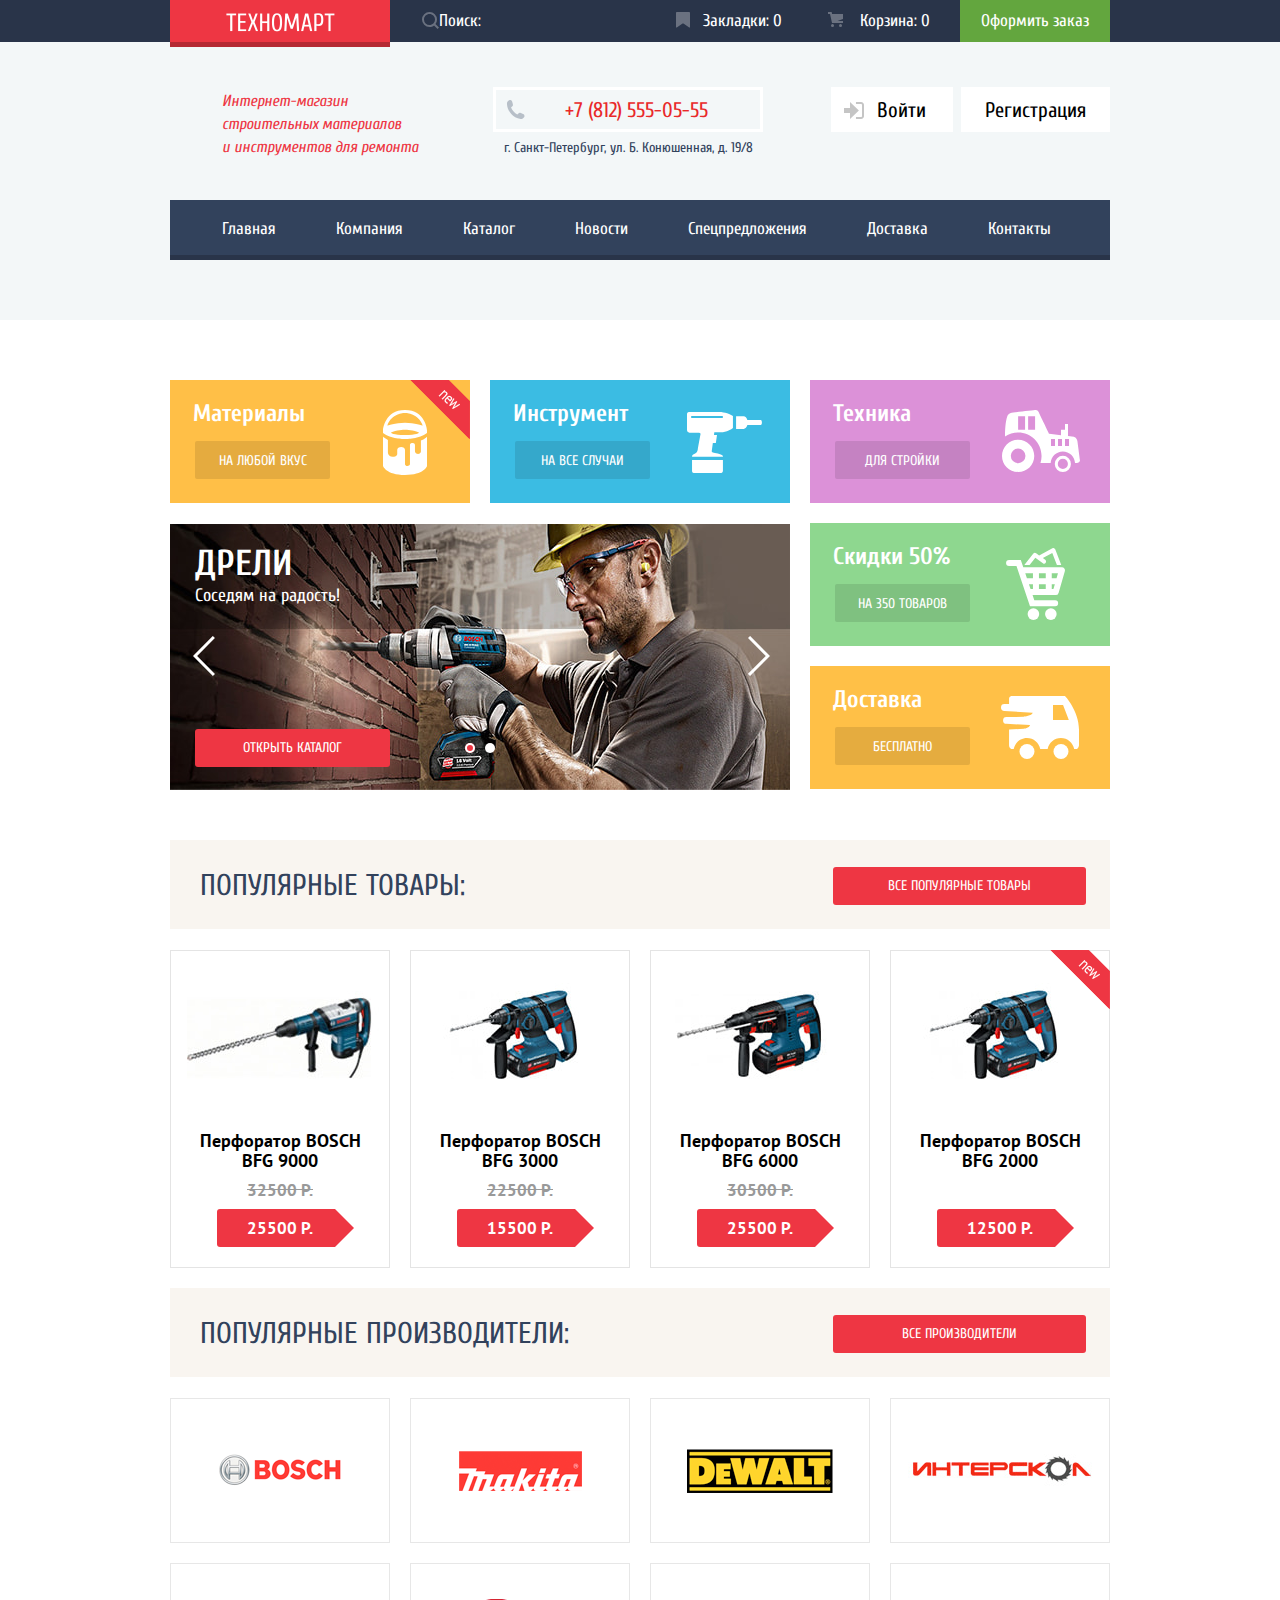
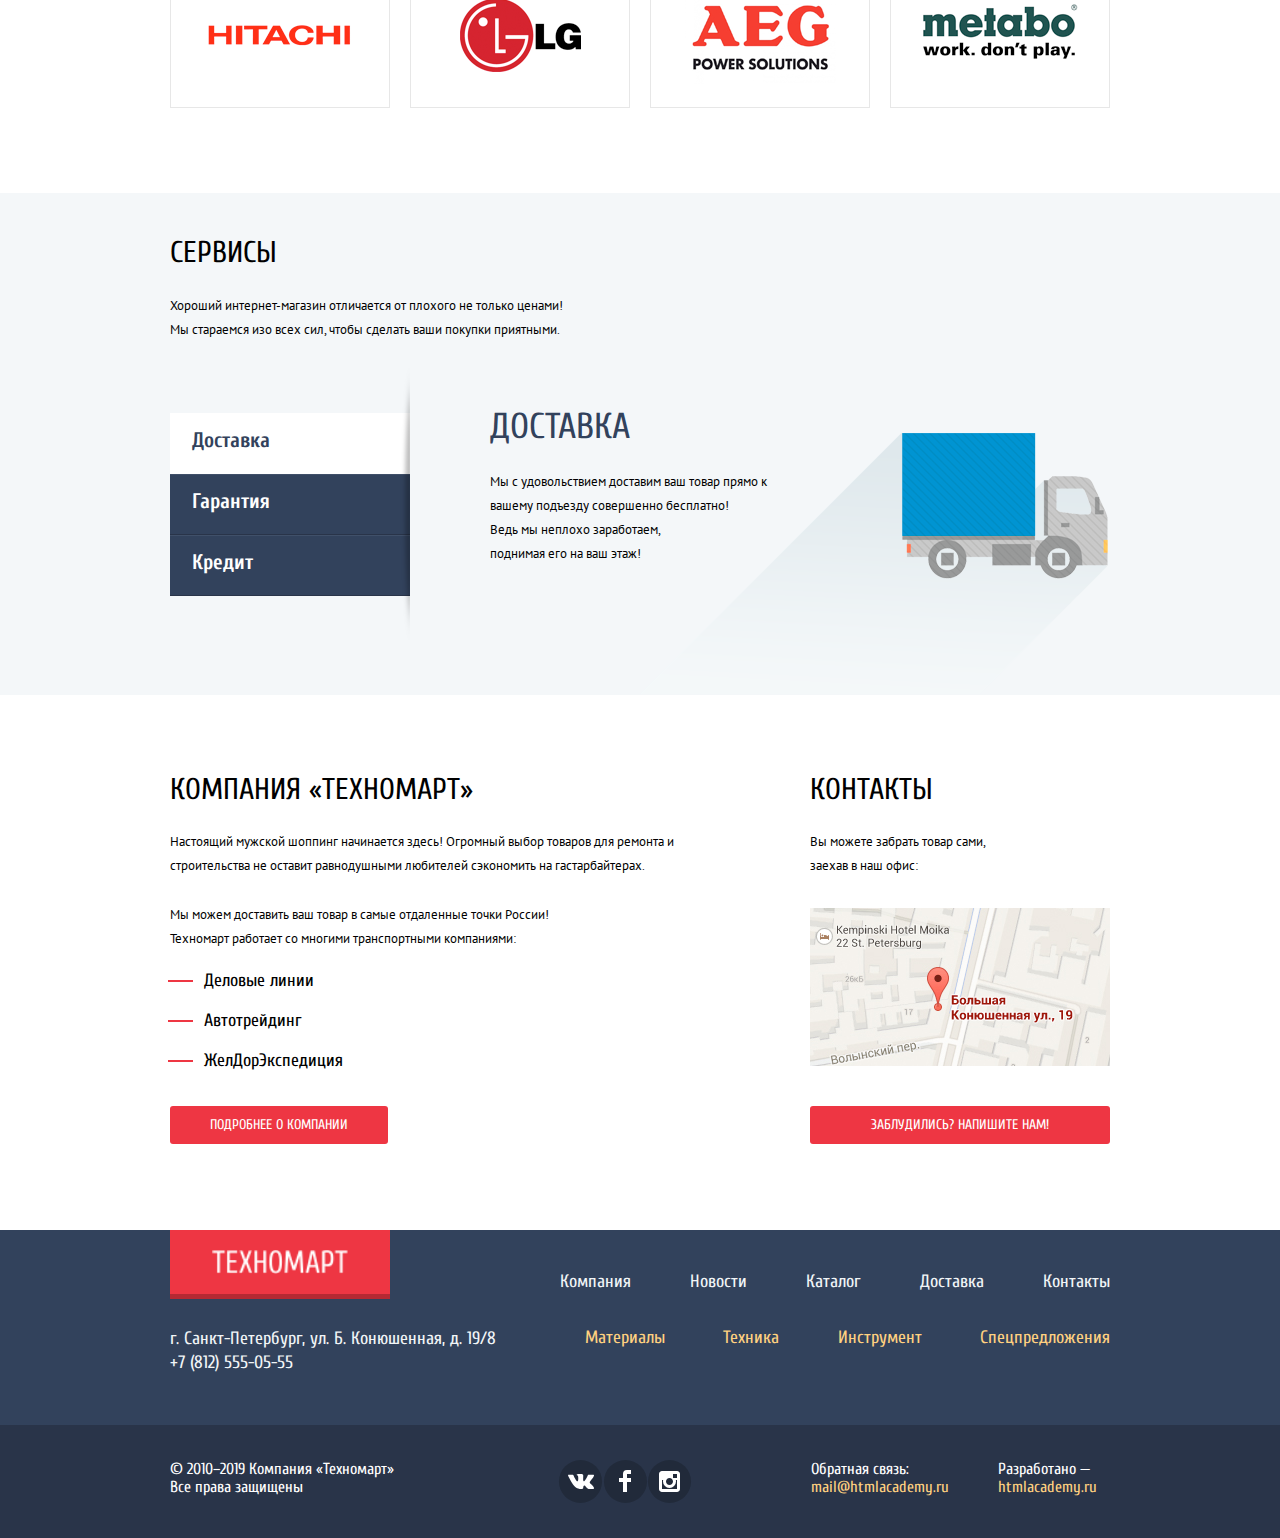
==== index.html @ a57664f5 "Правки по базовым криетриям v1" ====
<!DOCTYPE html>
<html lang="ru">
  <head>
    <meta http-equiv="content-type" content="text/html; charset=utf-8">
    <title>HTML Academy: Техномарт</title>
    <link href="https://fonts.googleapis.com/css?family=Cuprum:400,400i,700&display=swap&subset=cyrillic" rel="stylesheet">
    <link href="https://fonts.googleapis.com/css?family=PT+Sans:400,700&display=swap&subset=cyrillic" rel="stylesheet">
    <link rel="stylesheet" href="css/normalize.css">
    <link rel="stylesheet" href="css/slick.css">
    <link rel="stylesheet" href="css/style.css">
  </head>      
  <body>
    <header class="header">
      <div class="header__top">
        <div class="container">
          <a class="logo" href="index.html"></a>  
          <form class="options-form" action="#" method="post">
            <input type="search" name="options-search" placeholder="Поиск:"  class="search-input search-input_type_input" id="search-field"> 
            <label for="search-field">&nbsp;</label>
          </form> 
          <div class="header__options">
            <ul class="options-list">
              <li class="options-list__item">
                <a class="options-list__bookmarks-link" href="#">Закладки: 0</a>
              </li>
              <li class="options-list__item">
                <a class="options-list__cart-link" href="#">Корзина: 0</a>
              </li>
              <li class="options-list__item">
                <a class="options-list__issue-link" href="#">Оформить заказ</a>
              </li> 
            </ul>
          </div>
        </div>
      </div>
        <div class="container">
          <div class="header__inner">
            <p class="header__dscr"><em>Интернет-магазин
            строительных материалов<br>
            и инструментов
            для ремонта</em></p>
            <div class="header-contacts">  
              <span class="header-contacts__number">+7 (812) 555-05-55</span>
              <span class="header-contacts__address">г. Санкт-Петербург, ул. Б.     Конюшенная, д. 19/8</span>
            </div>
            <div class="header__btn">
              <a class="btn-login" href="#"><span  class="btn-login__entry">Войти</span></a>
              <a class="btn-registration" href="#">Регистрация</a>
            </div>
          </div>   
          <nav class="menu">
            <ul class="menu-list">
              <li class="menu-list__item"><a class="menu-list__link" href="#">Главная</a></li>
              <li class="menu-list__item"><a class="menu-list__link" href="#">Компания</a></li>
              <li class="menu-list__item"><a class="menu-list__link" href="#">Каталог</a></li>
              <li class="menu-list__item"><a class="menu-list__link" href="#">Новости</a></li>
              <li class="menu-list__item"><a class="menu-list__link" href="#">Спецпредложения</a></li>
              <li class="menu-list__item"><a class="menu-list__link" href="#">Доставка</a></li>
              <li class="menu-list__item"><a class="menu-list__link" href="#">Контакты</a></li>
            </ul>
          </nav> 
        </div>
    </header>
    <main>
      <section class="top">
        <div class="container">
          <h1 class="visually-hidden">Техномарт</h1>
          <div class="top__lists">  
            <ul class="top__list-left" >
              <li class="top-item">
                <h3 class="top__subtitle">Материалы</h3>
                <a class="top-item__link" href="#">На любой вкус</a>               
              </li>
              <li class="top-item">
                <h3 class="top__subtitle">Инструмент</h3>
                <a class="top-item__link" href="#">На все случаи</a> 
              </li>
              <li class="top-item top-slider">
                <input class="visually-hidden" type="radio" name="slider" id="switch1" checked >
                <input class="visually-hidden" type="radio" name="slider" id="switch2" >
                <div class="top-slider__controls">
                  <label for="switch1"></label>
                  <label for="switch2"></label>
                </div>
                <div class="top-slider__item" id="slide1">
                  <h2 class="top__title">Дрели</h2>
                  <span class="top-slider__descr">Соседям на радость!</span>
                  <a class="top__slider-btn btn" href="catalog.html">Открыть каталог</a>
                </div>
                <div class="top-slider__item" id="slide2">
                    <h2 class="top__title">Перфораторы</h2>
                    <span class="top-slider__descr">Настоящие мужские игрушки</span>
                    <a class="top__slider-btn btn" href="catalog.html">Открыть каталог</a>
                </div>
              </li>
            </ul>
            <ul class="top__list-right">
              <li class="top-item">
                <h3 class="top__subtitle">Техника</h3>
                <a class="top-item__link" href="#">Для стройки</a>
              </li>
              <li class="top-item">
                <h3 class="top__subtitle">Скидки 50%</h3>
                <a class="top-item__link" href="#">На 350 товаров</a>
              </li>
              <li class="top-item">
                <h3 class="top__subtitle">Доставка</h3>
                <a class="top-item__link" href="#">Бесплатно</a>
              </li>
            </ul>
          </div>
        </div>
      </section>

      <section class="popular-goods">
        <div class="container">
          <div class="title-section">
            <h2 class="popular-goods__title title">Популярные  товары:</h2>
            <a class="popular-goods__btn btn" href="#">Все популярные товары</a>
          </div>  
          <ul class="popular-goods__list">
            <li class="good">
              <div class="action">
                <a class="action__btn-buy" href="#">Купить</a>
                <button type="button" class="action__btn-bookmarks">В Закладки</button>
              </div>
              <img src="img/perforator-3.jpg" alt="Перфоратор BOSCH BFG 9000">
              <h3 class="popular-goods__item-title">
                <a href="#">
                  <span class="good__name">Перфоратор BOSCH BFG 9000</span>
                </a>
              </h3>
              <span class="popular-goods__price">32500 Р.</span>
              <a class="price-btn" href="#">25500 Р.</a>
            </li>
            <li class="good">
              <div class="action">
                <a class="action__btn-buy" href="#">Купить</a>
                <button type="button" class="action__btn-bookmarks">В Закладки</button>
              </div>
              <img src="img/perforator-1.jpg" alt="Перфоратор BOSCH BFG 3000">
              <h3 class="popular-goods__item-title">
                <a href="#">
                  <span class="good__name">Перфоратор BOSCH BFG 3000</span>
                </a>
              </h3>
              <span class="popular-goods__price">22500 Р.</span>
              <a class="price-btn" href="#">15500 Р.</a>
            </li>
            <li class="good">
              <div class="action">
                <a class="action__btn-buy" href="#">Купить</a>
                <button type="button" class="action__btn-bookmarks">В Закладки</button>
              </div>
              <img src="img/perforator-2.jpg" alt="Перфоратор BOSCH BFG 6000">
              <h3 class="popular-goods__item-title">
                <a href="#">
                  <span class="good__name">Перфоратор BOSCH BFG 6000</span>
                </a>
              </h3>
              <span class="popular-goods__price">30500 Р.</span>
              <a class="price-btn" href="#">25500 Р.</a>
            </li>
            <li class="good non-discount">
              <div class="action">
                <a class="action__btn-buy" href="#">Купить</a>
                <button type="button" class="action__btn-bookmarks">В Закладки</button>
              </div>
              <div class="popular-goods__list-flag flag-new">новинка</div>
              <img src="img/perforator-1.jpg" alt="Перфоратор BOSCH BFG 2000">
              <h3 class="popular-goods__item-title">
                <a href="#">
                  <span class="good__name">Перфоратор BOSCH BFG 2000</span>
                </a>
              </h3>
              <a class="price-btn" href="#">12500 Р.</a>
            </li>
          </ul>
        </div>
      </section>

      <section class="popular-brands">
        <div class="container">
          <div class="title-section">
            <h2 class="popular-brands__title title">Популярные производители:</h2>
            <a class="popular-brands__btn btn" href="#">Все производители</a>
          </div>
          <ul class="popular-brands__list">
            <li class="popular-brands__item"><a class="popular-brands__link" href="#"><img class="popular-brands__pic" src="img/brand-1.png" alt="Bosch"></a></li>
            <li class="popular-brands__item"><a class="popular-brands__link" href="#"><img class="popular-brands__pic" src="img/brand-2.png" alt="Makita"></a></li>
            <li class="popular-brands__item"><a class="popular-brands__link" href="#"><img class="popular-brands__pic" src="img/brand-3.png" alt="DeWALT"></a></li>
            <li class="popular-brands__item"><a class="popular-brands__link" href="#"><img class="popular-brands__pic" src="img/brand-4.png" alt="Интерскол"></a></li>
            <li class="popular-brands__item"><a class="popular-brands__link" href="#"><img class="popular-brands__pic" src="img/brand-5.png" alt="Hitachi"></a></li>
            <li class="popular-brands__item"><a class="popular-brands__link" href="#"><img class="popular-brands__pic" src="img/brand-6.png" alt="LG"></a></li>
            <li class="popular-brands__item"><a class="popular-brands__link" href="#"><img class="popular-brands__pic" src="img/brand-7.png" alt="AEG"></a></li>
            <li class="popular-brands__item"><a class="popular-brands__link" href="#"><img class="popular-brands__pic" src="img/brand-8.png" alt="Metabo"></a></li>
          </ul>
        </div>
      </section>

      <section class="services">
        <div class="container">
          <div class="services__top">
            <h2 class="services__subtitle subtitle">Сервисы</h2>
            <p class="services__top-text">Хороший интернет-магазин отличается от плохого не только ценами!
            Мы стараемся изо всех сил, чтобы сделать ваши покупки приятными.</p>
          </div>  
            <div class="services__inner">
              <ul class="services__inner-list">
                <li class="inner-list__item"><button type="button" class="services__inner-btn">Доставка</button></li>
                <li class="inner-list__item"><button type="button" class="services__inner-btn">Гарантия</button></li>
                <li class="inner-list__item"><button type="button" class="services__inner-btn">Кредит</button></li>
              </ul>
            <div class="services__inner-descr">
              <h3 class="services__title">Доставка</h3>
              <p class="services__inner-text">
                Мы с удовольствием доставим ваш товар прямо к вашему подъезду совершенно бесплатно!<br>
                Ведь мы неплохо заработаем,<br>
                поднимая его на ваш этаж!</p>
            </div>
            <div class="services__inner-descr ">
              <h3 class="services__title">Гарантия</h3>
              <p class="services__inner-text">
              Если купленный у нас товар поломается или заискрит,<br>
              а также в случае пожара, спровоцированного его возгоранием,  вы всегда можете быть уверены в нашей гарантии. Мы обменяем сгоревший товар на новый.<br> 
              Дом уж восстановите как-нибудь сами.</p>
            </div>
            <div class="services__inner-descr">
              <h3 class="services__title">Кредит</h3>
              <p class="services__inner-text">Залезть в долговую яму стало проще! 
              Кредитные консультанты придут вам на помощь.</p>
              <a class="inner-descr__btn btn" href="catalog.html">Открыть каталог</a>
            </div>
          </div>
        </div>
      </section>

      <section class="about">
        <div class="container">
          <div class="about__descr">
            <h2 class="about__subtitle subtitle">Компания «Техномарт»</h2>
            <p class="about__descr-top">Настоящий мужской шоппинг начинается здесь! Огромный выбор товаров для ремонта и строительства не оставит равнодушными любителей сэкономить на гастарбайтерах.</p>
            <p class="about__descr-bottom">Мы можем доставить ваш товар в самые отдаленные точки России!<br>
            Техномарт работает со многими транспортными компаниями: </p>
            <ul class="about__list">
              <li class="about__item">Деловые линии</li>
              <li class="about__item">Автотрейдинг</li>
              <li class="about__item">ЖелДорЭкспедиция</li>
            </ul>
            <a class="descr-btn btn" href="#">Подробнее о компании</a>
          </div>
          <div class="contacts">
            <h2 class="contacts__subtitle subtitle">Контакты</h2>
            <p class="contacts__info">Вы можете забрать товар сами,<br> 
            заехав в наш офис:</p>
            <a href="#" class="map-link"><img class="map" src="img/map.jpg" width="300" height="158" alt="Офис компании по адресу ул. Большая Конюшенная 19/8, Санкт-Петербург"></a>
            <a class="contacts-btn btn" href="#">Заблудились? Напишите нам!</a>
          </div>
        </div>
      </section>
    </main>

    <footer class="footer">
      <div class="container">
        <div class="footer__top">
          <div class="footer__logo">
            <a href="index.html" class="footer__logo-link">
              <img src="img/logo.png" width="136" height="21" alt="Логотип" class="footer-pic">
            </a>
            <p class="footer__logo-text">г. Санкт-Петербург, ул. Б. Конюшенная, д. 19/8<br>
              +7 (812) 555-05-55</p>
          </div>
            <div class="footer__lists">     
              <ul class="footer-nav">
                <li><a class="footer-nav__link" href="#">Компания</a></li>
                <li><a class="footer-nav__link" href="#">Новости</a></li>
                <li><a class="footer-nav__link" href="#">Каталог</a></li>
                <li><a class="footer-nav__link" href="#">Доставка</a></li>
                <li><a class="footer-nav__link" href="#">Контакты</a></li>
              </ul>
              <ul class="footer-products">
                <li><a class="footer-products__link" href="#">Материалы</a></li>
                <li><a class="footer-products__link" href="#">Техника</a></li>
                <li><a class="footer-products__link" href="#">Инструмент</a></li>
                <li><a class="footer-products__link" href="#">Спецпредложения</a></li>
              </ul>
            </div>          
        </div>
      </div>
      <div class="footer__bottom">
        <div class="container">
          <p class="footer__bottom-copyright">© 2010–2019 Компания «Техномарт»
          Все права защищены</p>
          <ul class="social-icon">
            <li class="social-icon__item"><a href="#" class="social-icon__link"><span class="visually-hidden">Вконтакте</span>
              <svg xmlns="http://www.w3.org/2000/svg" width="26" height="15" viewBox="0 0 26 15"><path fill="#FFF" d="M16.138 11.51c.956-.309 2.18 2.04 3.483 2.939.978.681 1.727.534 1.727.534l3.473-.05s1.815-.112.957-1.554c-.071-.12-.503-1.069-2.585-3.022-2.177-2.043-1.882-1.712.739-5.244 1.597-2.153 2.236-3.468 2.036-4.028-.192-.539-1.365-.399-1.365-.399L20.69.713c-.381.001-.704.119-.851.515-.003.004-.621 1.666-1.445 3.079-1.741 2.989-2.436 3.148-2.724 2.961-.661-.433-.494-1.737-.494-2.664 0-2.897.432-4.105-.846-4.417-.427-.104-.739-.172-1.828-.182-1.392-.021-2.574 0-3.244.329-.445.223-.786.712-.579.74.26.035.843.16 1.155.586.401.552.389 1.789.389 1.789s.229 3.411-.54 3.834c-.528.29-1.25-.302-2.803-3.016-.793-1.388-1.392-2.922-1.392-2.922s-.116-.285-.326-.441c-.25-.185-.6-.244-.6-.244L.848.684S.29.7.085.946c-.182.218-.015.668-.015.668s2.909 6.881 6.203 10.347c3.02 3.182 6.452 2.971 6.452 2.971h1.555s.469-.054.709-.312c.224-.24.214-.691.214-.691s-.031-2.109.935-2.419z"/></svg>
            </a></li>
            <li class="social-icon__item"><a href="#" class="social-icon__link"><span class="visually-hidden">Фейсбук</span>
              <svg xmlns="http://www.w3.org/2000/svg" width="12" height="22" viewBox="0 0 12 22"><path fill="#FFF" d="M12 4V0H8a4 4 0 0 0-4 4v4H0v4h4v10h4V12h4V8H8V4h4z"/></svg>
            </a></li>
            <li class="social-icon__item"><a href="#" class="social-icon__link"><span class="visually-hidden">Инстаграмм</span>
              <svg xmlns="http://www.w3.org/2000/svg" width="21" height="21" viewBox="0 0 21 21"><path fill="#FFF" d="M18 0H3C1.35 0 0 1.35 0 3v15c0 1.65 1.35 3 3 3h15c1.65 0 3-1.35 3-3V3c0-1.65-1.35-3-3-3zm-7.5 7c1.93 0 3.5 1.57 3.5 3.5S12.43 14 10.5 14 7 12.43 7 10.5 8.57 7 10.5 7zM18 18H3V9h1.181A6.504 6.504 0 0 0 4 10.5a6.5 6.5 0 1 0 13 0 6.45 6.45 0 0 0-.181-1.5H18v9zm0-11h-4V3h4v4z"/></svg></a></li>
          </ul>
            <div class="footer__bottom-connect">
              <span>Обратная связь:</span>
              <a href="mailto:mail@htmlacademy.ru" class="connect-link">mail@htmlacademy.ru</a>
            </div>
            <div class="footer__bottom-develop">
              <span>Разработано —</span>
              <a href="https://htmlacademy.ru/intensive/htmlcss" class="develop-link">htmlacademy.ru</a>
            </div>
        </div>  
      </div>
    </footer>

    <section class="products-popup">
      <button type="button" class="products-close">
        <span class="visually-hidden">Закрыть</span>
      </button>
      <h3 class="products-popup__title">Товар добавлен в корзину!</h3>
      <div class="products-popup__btn-section">
        <a href="#" class="products__popup btn-issue">Оформить заказ</a>
        <button type="button" class="products__popup btn-cont">Продолжить покупки</button>
      </div>
    </section>
    
    <section class="write-popup">
          <h2 class="visually-hidden">Форма письма</h2>
          <button type="button" class="popup-close">
            <span class="visually-hidden">Закрыть</span>
          </button>
          <form class="write-form" action="#" method="post">
            <div class="input-name">
              <label for="write-name" class="write-popup__label">Ваше имя:</label>
              <input type="text" id="write-name" name="name" value="" placeholder="Имя  Фамилия" class="popup-input popup-name_type_text">
            </div>
            <div class="input-email">
              <label for="write-email" class="write-popup__label">Ваш e-mail:</label>
              <input type="email" id="write-email" name="e-mail" value=""   placeholder="email@example.com" class="popup-input popup-email_type_email">
            </div>
            <div class="input-textarea">
              <label for="write-text" class="write-popup__label">Текст письма:</label>
              <textarea name="text-us" id="write-text" placeholder="В свободной форме" class="popup-input popup-textarea_type_textarea" ></textarea>
            </div>
            <button type="submit" class="write-btn btn">Отправить</button>
          </form>
        </section>
        
        <section class="popup-map">
          <div class="container">
            <div class="map-window">
              <h2 class="visually-hidden">Как до нас добраться</h2>
              <button type="button" class="popup-close map-close">
                <span class="visually-hidden">Закрыть</span>
              </button>
              <iframe src="https://www.google.com/maps/embed?pb=!1m18!1m12!1m3!1d1998.6037872533248!2d30.320858716287706!3d59.93871648187619!2m3!1f0!2f0!3f0!3m2!1i1024!2i768!4f13.1!3m3!1m2!1s0x4696310fca145cc1%3A0x42b32648d8238007!2z0JHQvtC70YzRiNCw0Y8g0JrQvtC90Y7RiNC10L3QvdCw0Y8g0YPQuy4sIDE5LzgsINCh0LDQvdC60YIt0J_QtdGC0LXRgNCx0YPRgNCzLCAxOTExODY!5e0!3m2!1sru!2sru!4v1582834662534!5m2!1sru!2sru" class="map-window__interactive" width="940" height="447" style="border:0;" allowfullscreen=""></iframe>
              <p><img class="map-window__img" src="img/big-map.jpg" width="940" height="447" alt="Офис компании по адресу ул. Большая Конюшенная 19/8, Санкт-Петербург"></p>
            </div>
          </div>
        </section>    


    <script src="https://ajax.googleapis.com/ajax/libs/jquery/3.4.1/jquery.min.js"></script>
    <script src="js/slick.min.js"></script>   
    <script src="js/main.js"></script>
  </body>
</html>
---- css/style.css ----
html {
  box-sizing: border-box;
}

body {
	font-weight: 400;
	font-family: 'PT Sans', Arial, sans-serif;
	line-height: 24px;
	color: #000000;
  font-size: 13px;
}

*, *::before, *::after { 
  box-sizing: inherit; 
}

.container {
  max-width: 960px;
  margin: 0 auto;
  padding: 0 10px;
}

.visually-hidden {
  position: absolute;
  width: 1px;
  height: 1px;
  margin: -1px;
  border: 0;
  padding: 0;
  clip: rect(0 0 0 0);
  overflow: hidden;
}

a {
  text-decoration: none;
}

img {
  max-width: 100%;
  height: auto;
}

.visually-hidden:not(:focus):not(:active),
input[type='checkbox'].visually-hidden,
input[type='radio'].visually-hidden {
  position: absolute;
  width: 1px;
  height: 1px;
  margin: -1px;
  border: 0;
  padding: 0;
  white-space: nowrap;
  clip-path: inset(100%);
  clip: rect(0 0 0 0);
  overflow: hidden;
}

.header {
  background-color: #f3f7f8;
  min-height: 320px;
  margin-bottom: 60px;
}

.header__top {
  background-color: #293449;
  height: 42px;
  margin-bottom: 45px;
}

.header__top .container {
  display: flex;
}

.logo {
  display: inline-block;
  background: #ee3643 url('../img/logo.png') no-repeat 50% 13px;
  width: 220px;
  height: 47px;
  text-align: center;
  vertical-align: middle;
  padding-top: 13px;
  box-shadow: inset 0px -5px 0 0 rgba(0, 0, 0, 0.24);
}

.header__logo {
  text-align: center;
}

.logo:hover {
  background-color: #ca2c37;
}

.logo:active {
  background-color: #ba2732;
}

.options-form {
  margin-left: 47px;
  margin-top: 10px;
}

.search-input {
  background: none;
  border: none;
  color: #000000;
  font-family: 'Cuprum', Arial, sans-serif;
  font-size: 17px;
  line-height: 18px;
}

.search-input + label {
  position: relative;
  display: inline-block;
  vertical-align: middle;
}

.search-input + label::before {
  content: '';
  background-image: url('../img/icon-search.svg');
  background-repeat: no-repeat;
  position: absolute;
  width: 17px;
  height: 17px;
  opacity: 0.3;
  left: -192px;
  top: 1px;
}

.search-input:hover + label::before {
  opacity: 1;
}

.search-input:focus {
  background-color: #ffffff;
}

.search-input:focus + label::before {
  opacity: 1;
  background-image: url('../img/icon-search-focus.png');
}

.search-input::-webkit-input-placeholder { 
  color: #ffffff; 
}
.search-input::-moz-placeholder { 
  color: #ffffff; 
  opacity: 1;
}
.search-input:-moz-placeholder {
  color: #ffffff; 
  opacity: 1;
}
.search-input:-ms-input-placeholder { 
  color: #ffffff; 
}

.search-input:focus::-webkit-input-placeholder { 
  color: #000000; 
}
.search-input:focus::-moz-placeholder { 
  color: #000000; 
  opacity: 1;
}
.search-input:focus:-moz-placeholder { 
  color: #000000; 
  opacity: 1;
}
.search-input:focus:-ms-input-placeholder { 
  color: #000000; 
}

.header__options {
  font-family: 'Cuprum', Arial, sans-serif;
  font-size: 17px;
  line-height: 18px;
  margin-left: auto;
}

.options-list {
  list-style: none;
  display: flex;
  flex-wrap: wrap;
  margin: 0;
  min-height: 42px;
  align-items: center;
}

.options-list__bookmarks-link {
  position: relative;
  margin-right: 28px;
}

.options-list__bookmarks-link::before {
  content: '';
  background-image: url('../img/icon-bookmark.svg');
  width: 14px;
  height: 16px;
  background-repeat: no-repeat;
  opacity: 0.3;
  position: absolute;
  left: -27px;
}

.options-list__cart-link {
  position: relative;
  display: inline-block;
  padding-top: 12px;
  padding-bottom: 12px;
  padding-left: 50px;
  padding-right: 30px;
}

.options-list__cart-link::before {
  content: '';
  background-image: url('../img/icon-cart.svg');
  width: 15px;
  height: 15px;
  background-repeat: no-repeat;
  opacity: 0.3;
  position: absolute;
  left: 18px;
}

.options-list__bookmarks-link,
.options-list__cart-link,
.options-list__issue-link {
  color: #ffffff;
}

.options-list__issue-link {
  background-color: #63a63e;
  padding: 12px 21px;
  display: inline-block;
}

.options-list__bookmarks-link:hover::before,
.options-list__bookmarks-link:focus::before,
.options-list__cart-link:hover::before,
.options-list__cart-link:focus::before {
  opacity: 1;
}

.options-list__bookmarks-link:active,
.options-list__cart-link:active{
  opacity: 0.6;
}

.options-list__bookmarks-link:active::before,
.options-list__cart-link:active::before,
.options-list__issue-link:active{
  opacity: 0.5;
}

.options-list__issue-link:hover,
.options-list__issue-link:focus {
  background-color: #5fbb2d;
}

.options-list__issue-link:active {
  background-color: #518534;
}

.header__inner {
  display: flex;
  justify-content: space-between;
  align-items: flex-start;
  margin-bottom: 40px;
  flex-wrap: wrap;
}

.header__dscr {
  font-family: 'Cuprum', Arial, sans-serif;
  color: #ee3643;
  font-size: 16px;
  line-height: 23px;
  margin: 0;
  padding: 0;
  margin-left: 52px;
  width: 197px;
  margin-top: 3px;
}

.header-contacts {
  width: 270px;
  display: flex;
  flex-direction: column;
  margin-left: 6px;
}

.header-contacts__number {
  font-family: 'Cuprum', Arial, sans-serif;
  font-size: 21px;
  line-height: 21px;
  color: #e9292a;
  position: relative;
  border: solid 3px #ffffff;
  padding-top: 10px;
  padding-bottom: 8px;
  padding-left: 69px;
  margin-bottom: 4px;
}

.header-contacts__number::before {
  content: '';
  background-image: url('../img/icon-phone.svg');
  background-repeat: no-repeat;
  position: absolute;
  width: 19px;
  height: 19px;
  left: 10px;
}

.header-contacts__address {
  font-family: 'Cuprum', Arial, sans-serif;
  font-size: 14px;
  line-height: 24px;
  text-align: center;
  color: #32425c;
}

.btn-login,
.btn-registration {
  font-family: 'Cuprum', Arial, sans-serif;
  font-size: 21px;
  line-height: 21px;
  color: #000000;
  display: inline-block;
}

.btn-login {
  position: relative;
  background-color: #ffffff;
  padding-top: 13px;
  padding-bottom: 11px;
  padding-left: 46px;
  padding-right: 27px;
}

.btn-registration {
  background-color: #ffffff;
  padding-top: 13px;
  padding-bottom: 11px;
  padding-left: 24px;
  padding-right: 24px;
  margin-left: 5px;
} 

.btn-login::before {
  content: '';
  position: absolute;
  background-image: url('../img/icon-login.svg');
  background-repeat: no-repeat;
  height: 17px;
  width: 20px;
  left: 13px;
  top: 15px;
}

.btn-login:hover ,
.btn-login:focus{
  color: #e9292a;
}

.btn-login:hover::before,
.btn-login:focus::before{
  background-image: url('../img/icon-login-hover.svg');
}

.btn-login:active::before {
  background-image: url('../img/icon-login.svg');
}

.btn-login:active .btn-login__entry {
  color: #000000;
  opacity: 0.3;
}

.btn-registration:hover,
.btn-registration:focus{
  color: #ee3643;
}

.btn-registration:active {
  color: #000000;
  opacity: 0.3;
}

.menu {
  background-color: #32425c;
  box-shadow: inset 0px -5px 0 0 #293449;
}

.menu-list {
  list-style: none;
  display: flex;
  padding: 0;
  margin: 0;
}

.menu-list__link {
  font-family: 'Cuprum', Arial, sans-serif;
  font-size: 17px;
  line-height: 17px;
  color: #ffffff;
  display: block;
  padding: 20px 30px 23px;
  vertical-align: middle;
}

.menu-list__item:first-child  .menu-list__link {
  padding-left: 52px;
}

.menu-list__item:last-child  .menu-list__link {
  padding-right: 61px;
}


.menu-list__link:hover,
.menu-list__link:focus {
  background-color: #293449;
}

.menu-list__link:active {
  opacity: 0.5;
  background-color: #1d2739;
}

.top__lists {
  display: flex;
  align-items: center;
  margin-bottom: 50px;
}

.top__list-left {
  list-style: none;
  margin: 0;
  padding: 0;
  display: flex;
  flex-wrap: wrap;
  width: 620px;
  min-height: 410px;
  margin-right: 20px;
}

.top__list-right {
  list-style: none;
  margin: 0;
  padding: 0;
  display: inline-block;
  width: 300px;
  min-height: 410px;
}

.top-item {
  width: 300px;
  height: 123px;
  padding-top: 19px;
  padding-left: 23px; 
  display: flex;
  flex-direction: column;
  flex-wrap: wrap;
}

.top__list-left .top-item:first-child {
  background-color: #ffbf47;
  margin-right: 20px;
  margin-bottom: 20px;
  background-image: 
  url('../img/icon-1.svg'),
  url('../img/flag.png');
  background-position: 213px 30px, 240px 0;
  background-repeat: no-repeat, no-repeat;
}

.top__list-left .top-item:nth-child(2) {
  background-color: #3bbce3;
  background-image: url('../img/icon-2.svg');
  background-position: 197px 32px;
  background-repeat: no-repeat;
}

.top__list-right .top-item:first-child {
  background-color: #dc91d8;
  margin-right: 0;
  background-image: url('../img/icon-3.svg');
  background-position: 192px 30px;
  background-repeat: no-repeat;
  margin-bottom: 20px;
}

.top__list-right .top-item:nth-child(2) {
  background-color: #8ed78f;
  margin-right: 0;
  background-image: url('../img/icon-4.svg');
  background-position: 196px 25px;
  background-repeat: no-repeat;
  margin-bottom: 20px;
}

.top__list-right .top-item:last-child {
  background-color: #ffc047;
  margin-right: 0;
  background-image: url('../img/icon-5.svg');
  background-position: 191px 30px;
  background-repeat: no-repeat;
}

.top__subtitle {
  font-family: 'Cuprum', Arial, sans-serif;
  font-size: 24px;
  line-height: 30px;
  font-weight: 700;
  color: #ffffff;
  margin: 0;
  padding: 0;
  margin-bottom: 12px;
}

.top-item__link {
  font-family: 'Cuprum', Arial, sans-serif;
  font-size: 14px;
  line-height: 18px;
  font-weight: 400;
  color: #ffffff;
  text-transform: uppercase;
  background-color: rgba(0, 0, 0, 0.1);
  border-radius: 2px;
  display: inline-block;
  width: 135px;
  height: 38px;
  text-align: center;
  padding-top: 11px;
  margin-left: 2px;
}

.top-item__link:hover,
.top-item__link:focus {
  background-color: rgba(0, 0, 0, 0.2);
}

.top-item__link:active {
  background-color: rgba(0, 0, 0, 0.3);
}

.top-slider {
  background-color: #000000;
  width: 620px;
  min-height: 266px;
  padding: 0;
}

.top-slider__item {
  display: none;
  width: 620px;
  height: 266px;
}

.top-slider__item:nth-last-of-type(1) {
  background: url('../img/slide-image-2.jpg') 0 0 / 100% no-repeat;
}

.top-slider__item:nth-last-of-type(2) {
  background: url('../img/slide-image-1.jpg') 0 0 / 100% no-repeat;
}

.top__title {
    font-family: 'Cuprum', Arial, sans-serif;
    font-size: 36px;
    line-height: 36px;
    font-weight: 700;
    color: #ffffff;
    text-transform: uppercase;
    padding: 0;
    margin-top: 22px;
    margin-left: 25px;
    margin-bottom: 2px;
}
    
.top-slider__descr {
  font-family: 'Cuprum', Arial, sans-serif;
  font-size: 18px;
  line-height: 24px;
  font-weight: 400;
  color: #ffffff;
  margin-left: 25px;
  margin-bottom: 121px;
  display: block;

}

.btn {
  font-family: 'Cuprum', Arial, sans-serif;
  font-size: 14px;
  line-height: 18px;
  color: #ffffff;
  background-color: #ee3643;
  text-transform: uppercase;
  padding: 10px 10px;
  border-radius: 3px;
  display: inline-block;
  text-align: center;
  height: 38px;
}

.top__slider-btn {
  width: 195px;
  height: 38px;
  margin-left: 25px;
}

.top-slider__controls {
  position: relative;
}

.top-slider__controls label[for='switch1'],
.top-slider__controls label[for='switch2']{
  display: inline-block;
  border-radius: 50%;
  background-color: #ffffff;
  width: 10px;
  height: 10px;
  cursor: pointer;
  position: absolute;
  top: 219px;
  left: 295px;
}

.top-slider__controls label[for='switch2']{
  left: 315px;
}

.top-slider__controls label[for='switch1']::before {
  content: '';
  position: absolute;
  width: 22px;
  height: 40px;
  cursor: pointer;
  background: url('../img/icon-left.svg') 0 0 / 100% no-repeat;
  top: -107px;
  left: -272px;
}

.top-slider__controls label[for='switch2']::before {
  content: '';
  position: absolute;
  width: 22px;
  height: 40px;
  cursor: pointer;
  background: url('../img/icon-right.svg') 0 0 / 100% no-repeat;
  top: -107px;
  left: 263px;
}


#switch1:checked ~ #slide1,
#switch2:checked ~ #slide2{
  display: block;
}

#switch1:checked ~ .top-slider__controls label[for='switch1'],
#switch2:checked ~ .top-slider__controls label[for='switch2'] {
  background-color: #ee3643;
  box-shadow:  inset 0px 0px 0px 2px #ffffff;
} 

.title-section {
  background-color: #f9f5f0;
  display: flex;
  justify-content: space-between;
  text-align: center;
  min-height: 89px;
  padding-left: 30px;
  padding-top: 27px;
  padding-right: 24px;
  margin-bottom: 21px;
}

.title {
  font-family: 'Cuprum', Arial, sans-serif;
  font-size: 30px;
  line-height: 30px;
  font-weight: 400;
  color: #32425c;
  text-transform: uppercase;
  margin: 0;
  padding: 0;
  margin-top: 4px;
}

.popular-goods__btn {
  padding: 10px 55px;
}

.popular-goods__list {
  list-style: none;
  margin: 0;
  display: flex;
  flex-wrap: wrap;
  padding: 0;
  
}

.good {
  border: 1px solid #e4e4e4;
  width: 220px;
  min-height: 318px;
  margin-bottom: 20px;
  margin-right: 20px;
  display: flex;
  flex-direction: column;
  align-items: center;
  position: relative;
}

.good:hover {
  box-shadow: 0px 10px 25px 0 rgba(41, 52, 73, 0.5);
  transition-duration: 0.25s;
}

.good:nth-child(4) {
  margin-right: 0;
}


.popular-goods__item-title {
  margin: 0;
  margin-top: 10px;
  margin-bottom: 7px;
}

.good__name {
  font-size: 18px;
  font-weight: 700;
	font-family: 'PT Sans', Arial, sans-serif;
	line-height: 20px;
  color: #000000;
  margin: 0;
  padding: 0;
  text-align: center;
  display: inline-block;
  width: 190px;
}

.non-discount .good__name{
  margin-bottom: 31px;
}

.popular-goods__price {
  font-size: 17px;
  font-weight: 700;
  line-height: 18px;
  color: #999999;
  text-decoration: line-through;
  margin-bottom: 10px;
}

.price-btn {
  font-size: 17px;
  font-weight: 700;
  line-height: 18px;
  color: #ffffff;
  background-color: #ee3643;
  position: relative;
  padding: 10px 30px;
  border-radius: 3px;
}

.price-btn::after {
  content: '';
  position: absolute;
  top: 0px;
  right: -30px;
  width: 0;
  height: 0;
  border: 19px solid white;
  border-left-color: #ee3643;
  
}

.popular-goods__list-flag {
  position: absolute;
  top: -1px;
  right: -1px;
  width: 60px;
  height: 60px;
  text-indent: -1000px;
  overflow: hidden;
  z-index: 20;
}

.flag-new {
  background: url('../img/flag.png') no-repeat 0 0;
}

.popular-goods__list .action {
  position: absolute;
  top: 5px;
  left: 0;
  width: 218px;
  height: 125px;
  padding: 40px 0;
  background-color: rgba(255,255,255,0.9);
  z-index: 10;
  display: none;
}

.good:hover .action {
  display: block;
}

.action__btn-buy,
.action__btn-bookmarks {
  display: block;
  width: 135px;
  margin: 0 auto;
  margin-bottom: 7px;
  padding: 7px 0;
  background-color: #63a63e;
  border: 3px solid #63a63e;
  border-bottom-color: #367315;
  border-radius:3px;
  color: white;
  font-size: 14px;
  font-weight: normal;
  font-family: 'Cuprum', Arial, sans-serif;
  line-height: 18px;
  text-transform: uppercase;
  text-align: center;
  position: relative;
  cursor: pointer;
}

.action__btn-bookmarks {
  color: #32425c;
  background: white;
  border-bottom-color: #63a63e;
}

.action__btn-buy::before {
  content: '';
  background-image: url('../img/icon-cart.svg');
  width: 15px;
  height: 15px;
  opacity: 0.3;
  position: absolute;
  left: 15px;
}

.action__btn-buy:hover::before,
.action__btn-buy:focus::before{
  opacity: 1;
}

.action__btn-buy:hover {
  background-color: #5fbb2d;
}

.action__btn-buy:active {
  background-color: #518534;
}

.action__btn-bookmarks:hover {
  border-color: #32425c;
}

.action__btn-bookmarks:active {
  opacity: 0.3;
}

.popular-brands__btn {
  padding: 10px 69px;
}

.popular-brands__list {
  list-style: none;
  margin: 0;
  padding: 0;
  display: flex;
  flex-wrap: wrap;
  margin-bottom: 65px;
}

.popular-brands__link {
  border: 1px solid #e7e7e7;
  width: 220px;
  height: 145px;
  margin-right: 20px;
  margin-bottom: 20px;
  display: flex;
  align-items: center;
  justify-content: center;
}

.popular-brands__item:nth-child(4n) .popular-brands__link {
  margin-right: 0;
}

.popular-brands__item:nth-child(4) .popular-brands__pic {
  margin-bottom: 15px;
}

.popular-brands__item:nth-child(8) .popular-brands__pic {
  margin-bottom: 8px;
}

.popular-brands__link:hover,
.popular-brands__link:focus {
  box-shadow: 0px 10px 25px 0 rgba(41, 52, 73, 0.5);
}

.popular-brands__link:active {
  opacity: 0.3;
  box-shadow: 0px 4px 10px 0 rgba(41, 52, 73, 0.5);
}

.services {
  background-color: #f4f7f9;
  margin-bottom: 80px;
  padding-top: 45px;
  padding-bottom: 99px;
}

.services__top {
  width: 400px;
  margin-bottom: 71px;
}

.services__top-text {
  margin: 0;
  padding: 0;
}

.subtitle {
  font-family: 'Cuprum', Arial, sans-serif;
  font-size: 30px;
  line-height: 30px;
  text-transform: uppercase;
  font-weight: 400;
  margin: 0;
}

.services__subtitle {
  margin-bottom: 26px;
}

.services__inner {
  display: flex;
}

.services__inner-list {
  list-style: none;
  width: 240px;
  margin: 0;
  padding: 0;
  margin-right: 80px;
  min-height: 183px;
  position: relative;
}

.services__inner-list::after {
  content: '';
  background: url('../img/services-shadow.png') no-repeat 0 0;
  position: absolute;
  width: 10px;
  height: 279px;
  top: -45px;
  right: 0px;
}

.services__inner-btn {
  font-family: 'Cuprum', Arial, sans-serif;
  font-size: 21px;
  line-height: 30px;
  font-weight: 700;
  color: #ffffff;
  background-color: #32425c;
  border: none;
  width: 240px;
  height: 61px;
  text-align: left;
  padding-left: 22px;
  padding-bottom: 9px;
}

.inner-list__item_current .services__inner-btn{
  background-color: #ffffff;
  color: #32425c;
  outline: none;
}

.inner-list__item:not(.inner-list__item_current) .services__inner-btn {
  border-top: 1px solid #405069;
  border-bottom: 1px solid #293449;
}


.inner-list__item:not(.inner-list__item_current) .services__inner-btn:hover {
  background-color: #293449;
  cursor: pointer;
}

.services__inner-descr {
  width: 280px;
  position: relative;
  
}

.services__inner .services__inner-descr:nth-of-type(2) {
  width: 375px;
}

.services__inner .services__inner-descr:last-of-type .services__inner-text{
  margin-bottom: 26px;
}

.inner-descr__btn {
  width: 195px;
}


.services__inner-descr::after {
  content: '';
  position: absolute;
}

.services__inner-descr:first-of-type::after {
  background: url('../img/car.png') no-repeat 0 0;
  width: 468px;
  height: 261px;
  top: 20px;
  left: 150px;
}

.services__inner-descr:nth-of-type(2)::after {
  background: url('../img/guarantee.png') no-repeat 0 0;
  width: 389px;
  height: 283px;
  top: 0px;
  left: 238px;
}

.services__inner-descr:last-of-type::after {
  background: url('../img/credit.png') no-repeat 0 0;
  width: 465px;
  height: 285px;
  top: -3px;
  left: 165px;
}


.services__title {
  font-family: 'Cuprum', Arial, sans-serif;
  font-size: 36px;
  line-height: 36px;
  text-transform: uppercase;
  font-weight: 400;
  color: #32425c;
  margin: 0;
  padding: 0;
  margin-top: -4px;
  margin-bottom: 25px;
}

.services__inner-text {
  margin: 0;
  padding: 0;
}

.about {
  margin-bottom: 86px;
}

.about .container {
  display: flex;
  justify-content: space-between;
}

.about__descr {
  width: 519px;
}

.about__subtitle {
  margin-bottom: 25px;
}

.about__descr-top {
  margin: 0;
  margin-bottom: 25px;
}

.about__descr-bottom {
  margin: 0;
  margin-bottom: 20px;
}


.about__list {
  list-style: none;
  margin: 0;
  padding: 0;
  margin-left: 34px;
  margin-bottom: 35px;
}

.about__item {
  list-style: none;
  font-family: 'Cuprum', Arial, sans-serif;
  font-size: 18px;
  line-height: 20px;
  margin-bottom: 20px;
  position: relative;
}

.about__item::before {
  content: '';
  width: 25px;
  height: 2px;
  background-color: #ee3643;
  position: absolute;
  top: 9px;
  left: -36px;
}

.descr-btn {
  padding: 10px 40px;
}

.contacts {
  width: 300px;
}

.contacts__subtitle {
  margin-bottom: 25px;
}

.contacts__info {
  margin: 0;
  margin-bottom: 30px;
}

.map {
  margin-bottom: 32px;
}

.contacts-btn {
  width: 300px;
  border: none;
  cursor: pointer;
}

.btn:hover,
.btn:focus {
  background-color: #ca2c37; 
}

.btn:active {
  background-color: #ba2732;
}

.footer {
  background-color: #32425c;
  font-family: 'Cuprum', Arial, sans-serif;
  font-size: 18px;
  line-height: 24px;
  color: #f1f5f7;
}

.footer__top {
  display: flex;
  justify-content: space-between;
  padding-bottom: 50px;
}

.footer__logo-link {
  padding: 20px 42px 18px;
  background-color: #ee3643;
  display: inline-block;
  box-shadow: inset 0px -5px 0 0 rgba(0, 0, 0, 0.24);
  margin-bottom: 28px;
}

.footer__logo-text {
  margin: 0;
  padding: 0;
}

.footer-nav,
.footer-products {
  list-style: none;
  margin: 0;
  padding:0;
  display: flex;
}

.footer-nav {
  min-width: 550px;
  display: flex;
  justify-content: space-between;
  margin-top: 40px;
  margin-bottom: 32px;
}

.footer-nav__link{
  color: #f1f5f7;
}

.footer-products {
  display: flex;
  width: 525px;
  justify-content: space-between;
  margin-left: auto;
} 

.footer-products__link {
  color: #ffd180;
}

.footer-nav__link:hover,
.footer-nav__link:focus,
.footer-products__link:hover,
.footer-products__link:focus {
  text-decoration: underline;
}

.footer-nav__link:active,
.footer-products__link:active {
  opacity: 0.5;
}

.footer__bottom {
  background-color: #293449;
  font-size: 16px;
  line-height: 18px;
  color: #ffffff;
  padding-top: 35px;
  padding-bottom: 35px;
}

.footer__bottom .container {
  display: flex;
  align-items: flex-start;
}

.footer__bottom-copyright {
  width: 230px;
  margin: 0;
  padding: 0;
  margin-right: 56px;
}

.social-icon {
  list-style: none;
  width: 132px;
  margin: 0;
  padding: 0;
  margin-left: 103px;
  display: flex;
  flex-wrap: wrap;
  justify-content: space-between;
  margin-right: 120px;
}

.social-icon__link {
  background-color: #212a3a;
  display: flex;
  align-items: center;
  justify-content: center;
  width: 43px;
  height: 43px;
  border-radius: 50%;
  position: relative;
}


.social-icon__link:hover,
.social-icon__link:focus,
.social-icon__link:active  {
  background-color: #ee3643;
}

.footer__bottom-connect {
  width: 140px;
  margin-right: 47px;
}

.footer__bottom-develop {
  width: 100px;
}

.connect-link,
.develop-link {
  color: #ffd180;
}

.connect-link:hover,
.develop-link:hover,
.connect-link:focus,
.develop-link:focus {
  text-decoration: underline;
}

.connect-link:active,
.develop-link:active {
  color: #ee3643;
}

.products-popup {
  position: fixed;
  width: 620px;
  min-height: 282px;
  background-color: #ffffff;
  top: 411px;
  left: 50%;
  margin-left: -310px;
  box-shadow: 0px 20px 40px 0 rgba(41, 52, 73, 0.75);
  border-top: 7px solid #ee3643;
  z-index: 999999;
  display: none;
}

@keyframes pulse {
  0% {
      transform: scale3d(1, 1, 1);
  }
  50% {
      transform: scale3d(1.05, 1.05, 1.05);
  }
  100% {
      transform: scale3d(1, 1, 1);
  }
  }

.products-popup-show {
  display: block;
  animation-duration: 0.6s;
  animation-fill-mode: both;
	animation-name: pulse;
}

@keyframes fadeInDown {
  0% {
      opacity: 1;
      transform: none;
  }
  100% {
      opacity: 0;
      transform: translate3d(0px, 100%, 0px);
  }
  }

.products-popup-close {
  display: block;
  animation-duration: 0.6s;
  animation-fill-mode: forwards;
	animation-name: fadeInDown;
}

.products-close {
  position: absolute;
  top: 8px;
  right: 9px;
  width: 22px;
  height: 22px;
  border: 0;
  cursor: pointer;
  background-color: transparent;
}

.products-close::before,
.products-close::after {
  content: '';
  position: absolute;
  width: 27px;
  height: 5px;
  background-color: #ff3342;
  top: 10px;
  left: -2px;
}

.products-close::before {
  transform: rotate(45deg);
}

.products-close::after {
  transform: rotate(-45deg);
}

.products-popup__title {
  margin: 0;
  font-family: 'Cuprum', Arial, sans-serif;
  font-size: 30px;
  line-height: 30px;
  font-weight: 400;  
  position: relative;
  margin-bottom: 68px;
  margin-top: 65px;
  margin-left: 180px;
}

.products-popup__title::before {
  content: '';
  background: url('../img/icon-mark.svg') no-repeat 0 0;
  width: 66px;
  height: 66px;
  position: absolute;
  top: -17px;
  left: -99px;
}

.products-popup__btn-section {
  height: 112px;
  width: 100%;
  background-color: #f1f1f1;
  padding-top: 20px;
  padding-top: 36px;
  padding-left: 80px;
}

.btn-issue,
.btn-cont {
  font-family: 'Cuprum', Arial, sans-serif;
  font-size: 14px;
  line-height: 18px;
  color: #ffffff;
  background-color: #ee3643;
  text-transform: uppercase;
  padding: 12px 61px 8px;
  border-radius: 2px;
  display: inline-block;
  text-align: center;
  height: 38px;
}

.btn-cont {
  border: 0;
  padding: 12px 46px 8px;
  color: #000000;
  background-color: #ffffff;
  cursor: pointer;
  margin-left: 15px;
}

@keyframes rollIn {
  0% {
      opacity: 0;
      transform: translate3d(-100%, 0px, 0px) rotate3d(0, 0, 1, -120deg);
  }
  100% {
      opacity: 1;
      transform: none;
  }
}
  
@keyframes shake {
  0%,
  100% {
    transform: translateX(0);
  }

  10%,
  30%,
  50%,
  70%,
  90% {
    transform: translateX(-10px);
  }

  20%,
  40%,
  60%,
  80% {
    transform: translateX(10px);
  }
}

.write-popup {
  position: fixed;
  width: 620px;
  height: 430px;
  top: 50%;
  left: 50%;
  margin-left: -310px;
  margin-top: -215px;
  background-color: #ffffff;
  border-top: 7px solid #ff5257;
  box-shadow: 0px 20px 40px 0 rgba(0, 0, 0, 0.75);
  padding-top: 37px;
  display: none;
}

.write-popup::after {
  content: '';
  position: absolute;
  background-color: #f4f4f4;
  height: 112px;
  width: 620px;
  bottom: 0px;
  z-index: -1;
}


.popup-show {
  display: block;
  animation: rollIn 0.55s;
  animation-fill-mode: both;
}

.popup-error {
  animation: shake 0.6s;
}

.write-popup-close {
  display: block;
  animation-duration: 0.6s;
  animation-fill-mode: forwards;
	animation-name: fadeInDown;
}

.popup-close {
  position: absolute;
  top: 6px;
  right: 9px;
  width: 22px;
  height: 22px;
  border: 0;
  cursor: pointer;
  background-color: transparent;
  z-index: 5;
}

.popup-close::before,
.popup-close::after {
  content:'';
  position: absolute;
  width: 27px;
  height: 5px;
  background-color: #ff3342;
  top: 10px;
  left: -1px;
  
}

.popup-close::before {
  transform: rotate(45deg);
}

.popup-close::after {
  transform: rotate(-45deg);
}

.write-form {
  display: flex;
  flex-wrap: wrap;
  justify-content: space-between;
  width: 460px;
  min-height: 230px;
  margin-left: 80px;
  margin-top: 7px;
}

.write-popup__label {
  display: block;
  font-family: 'Cuprum', Arial, sans-serif;
  font-size: 18px;
  line-height: 18px;
  margin-bottom: 10px;
  display: block;
}

.input-name {
  width: 220px;
  min-height: 70px;
}

.popup-input {
  border: 2px solid #dee3e4;
  color: #000000;
  font-size: 13px;
  font-weight: 400;
	font-family: 'PT Sans', Arial, sans-serif;
  line-height: 18px;
  padding-left: 15px;
  outline: none;
  border-radius: 2px;
}

.popup-input::-webkit-input-placeholder { 
  color: #a9a9a9;
}

.popup-input:hover {
  border-color: #b5b5b5;
}

.popup-input:focus {
  border-color: #ee3643;
}

.popup-name_type_text {
  width: 220px;
  height: 38px;
}

.input-email {
  width: 220px;
  min-height: 70px;
  margin-bottom: 16px;
}

.popup-email_type_email {
  width: 220px;
  height: 38px;

}

.popup-textarea_type_textarea {
  resize: none;
  min-height: 114px;
  width: 460px;
  padding-top: 10px;
  margin-bottom: 31px;
}

.write-btn {
  border: none;
  padding: 10px 200px;
  cursor: pointer;
  margin-top: 37px;
}

.map-window {
  height: 447px;
  width: 940px;
  top: 50%;
  margin-top: -223px;
  position: fixed;
  bottom: 50%;
  box-shadow: 0px 20px 40px 0 rgba(0, 0, 0, 0.75);
  display: none; 
}

@keyframes bounceInLeft {
  0%, 60%, 75%, 90%, 100% {
      animation-timing-function: cubic-bezier(0.215, 0.61, 0.355, 1);
  }
  0% {
      opacity: 0;
      transform: translate3d(-3000px, 0px, 0px);
  }
  60% {
      opacity: 1;
      transform: translate3d(25px, 0px, 0px);
  }
  75% {
      transform: translate3d(-10px, 0px, 0px);
  }
  90% {
      transform: translate3d(5px, 0px, 0px);
  }
  100% {
      transform: none;
  }
  }

.map-show {
  display: block;
  animation-duration: 0.55s;
  animation-fill-mode: both;
	animation-name: bounceInLeft;
}

.popup-map-close {
  display: block;
  animation-duration: 0.6s;
  animation-fill-mode: forwards;
	animation-name: fadeInDown;
}

.map-window__interactive {
  z-index: 2;
  position: relative;
  border: none;
}

.map-window__img {
  position: absolute;
  top: 0;
  left: 0;
  z-index: 1;
  height: 447px;
  margin: 0;
}
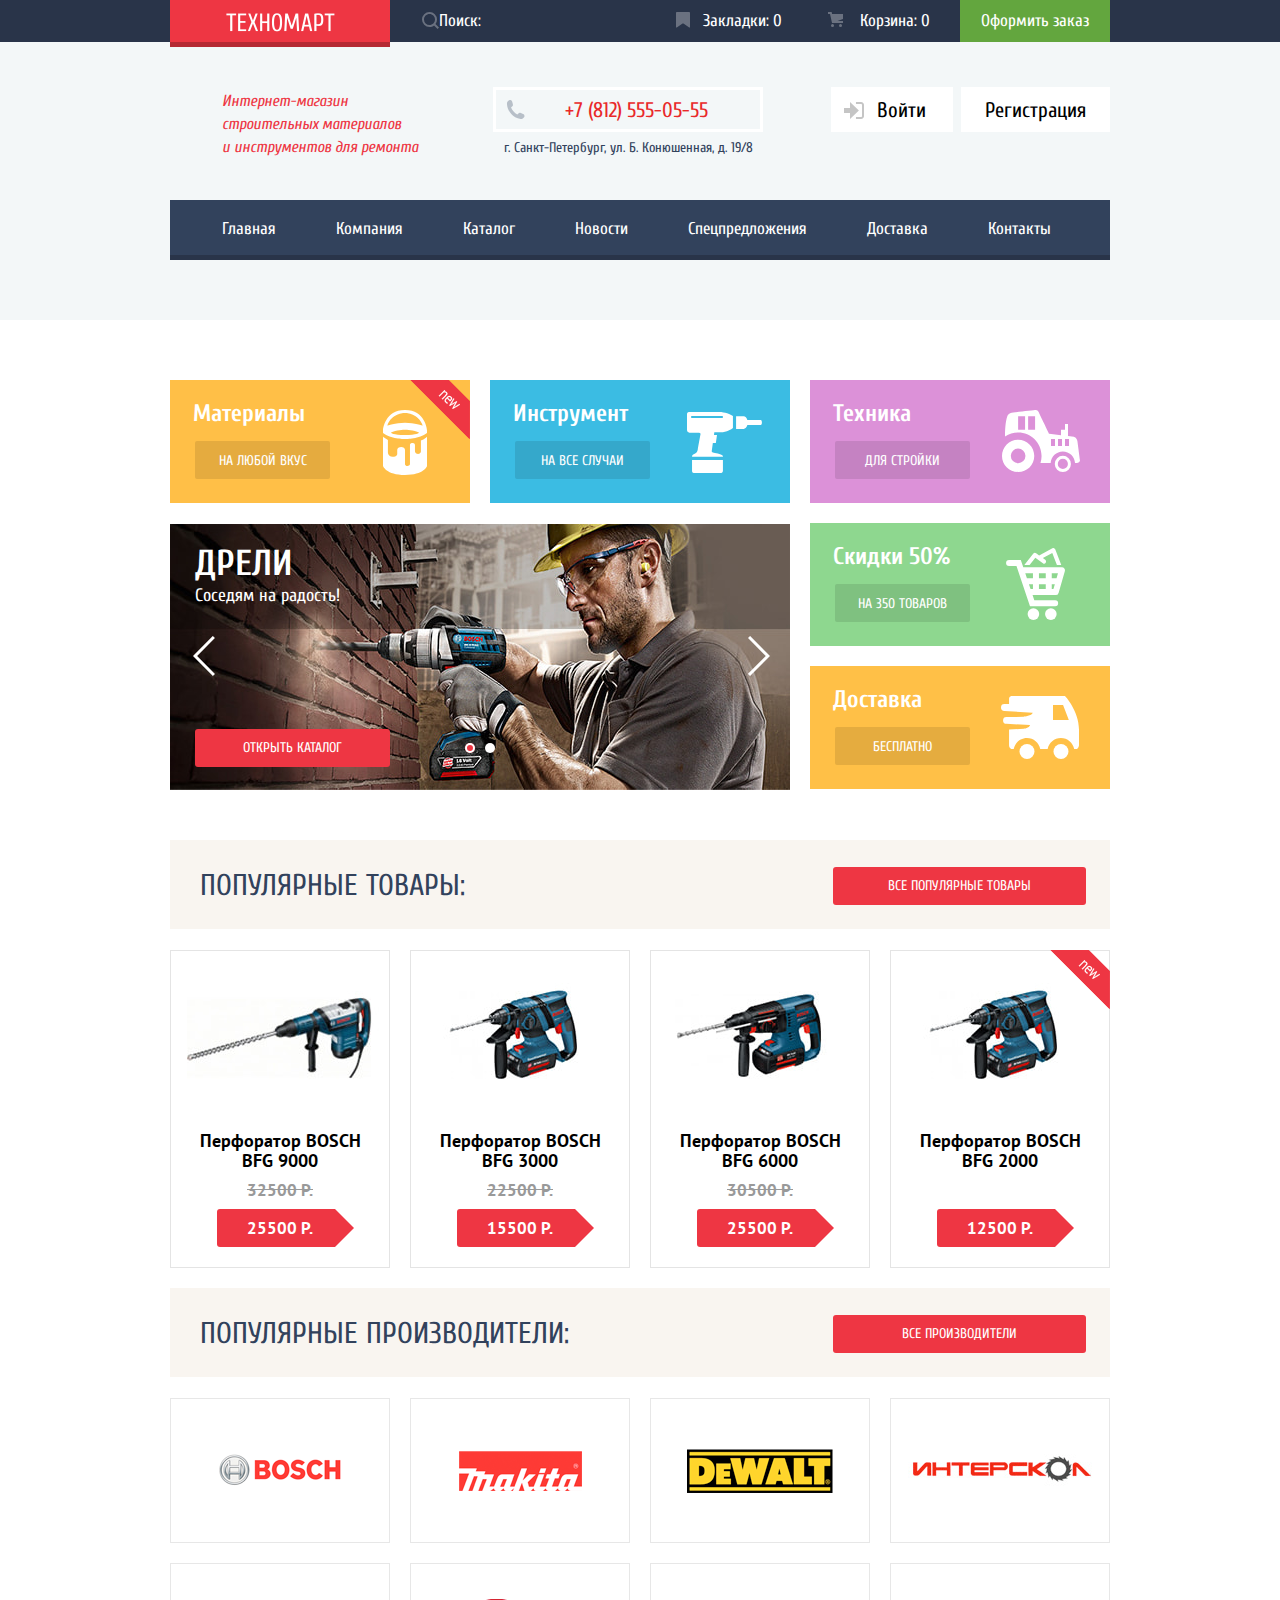
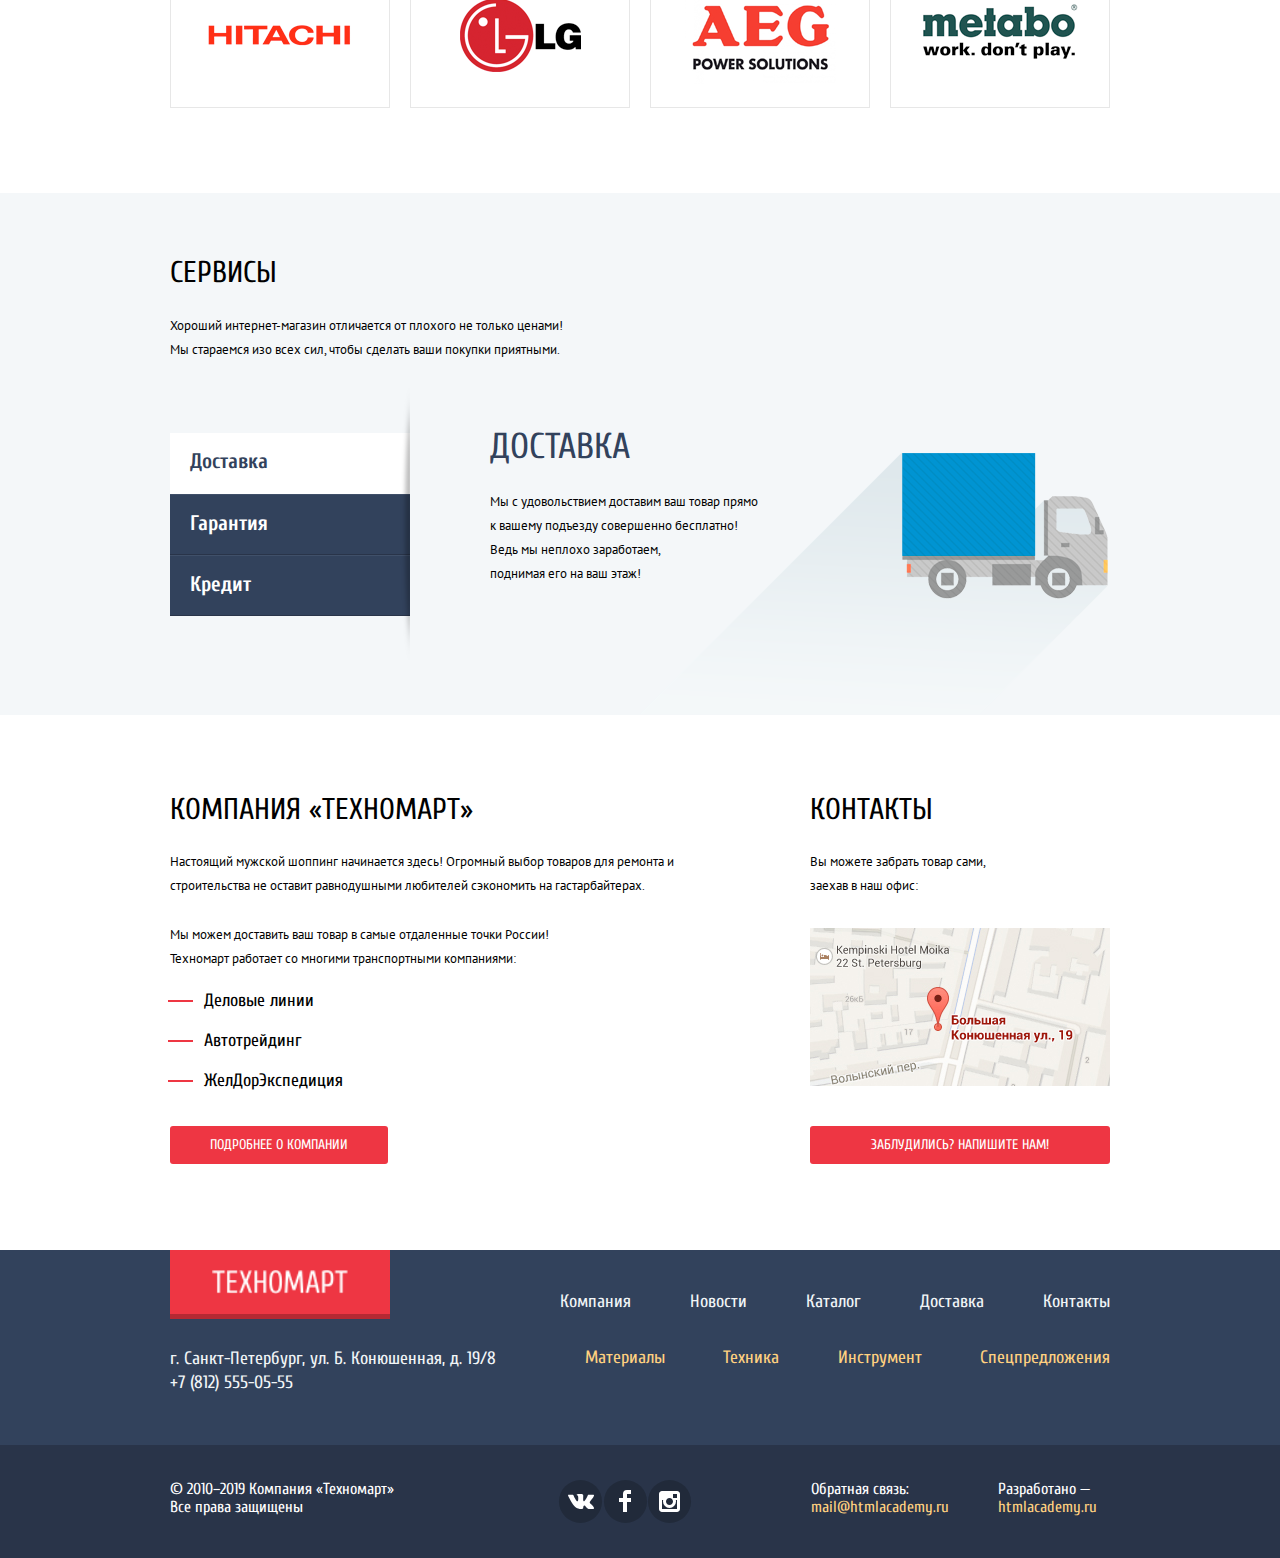
==== commit 1e928835: "правки по базовым критериям v2" ====
--- a/index.html
+++ b/index.html
@@ -50,9 +50,9 @@
           </div>   
           <nav class="menu">
             <ul class="menu-list">
-              <li class="menu-list__item"><a class="menu-list__link" href="#">Главная</a></li>
+              <li class="menu-list__item"><a class="menu-list__link" href="index.html">Главная</a></li>
               <li class="menu-list__item"><a class="menu-list__link" href="#">Компания</a></li>
-              <li class="menu-list__item"><a class="menu-list__link" href="#">Каталог</a></li>
+              <li class="menu-list__item"><a class="menu-list__link" href="catalog.html">Каталог</a></li>
               <li class="menu-list__item"><a class="menu-list__link" href="#">Новости</a></li>
               <li class="menu-list__item"><a class="menu-list__link" href="#">Спецпредложения</a></li>
               <li class="menu-list__item"><a class="menu-list__link" href="#">Доставка</a></li>
@@ -206,26 +206,29 @@
             Мы стараемся изо всех сил, чтобы сделать ваши покупки приятными.</p>
           </div>  
             <div class="services__inner">
-              <ul class="services__inner-list">
-                <li class="inner-list__item"><button type="button" class="services__inner-btn">Доставка</button></li>
-                <li class="inner-list__item"><button type="button" class="services__inner-btn">Гарантия</button></li>
-                <li class="inner-list__item"><button type="button" class="services__inner-btn">Кредит</button></li>
-              </ul>
-            <div class="services__inner-descr">
+              <input type="radio" name="tabs" id="tab1" class="visually-hidden" checked>
+              <input type="radio" name="tabs" id="tab2" class="visually-hidden">
+              <input type="radio" name="tabs" id="tab3" class="visually-hidden">
+              <div class="services__inner-controls">
+                <label class="inner-controls__item" for="tab1">Доставка</label>
+                <label class="inner-controls__item" for="tab2">Гарантия</label>
+                <label class="inner-controls__item" for="tab3">Кредит</label>
+              </div>
+            <div class="services__inner-descr" id="descr1">
               <h3 class="services__title">Доставка</h3>
               <p class="services__inner-text">
                 Мы с удовольствием доставим ваш товар прямо к вашему подъезду совершенно бесплатно!<br>
                 Ведь мы неплохо заработаем,<br>
                 поднимая его на ваш этаж!</p>
             </div>
-            <div class="services__inner-descr ">
+            <div class="services__inner-descr" id="descr2">
               <h3 class="services__title">Гарантия</h3>
               <p class="services__inner-text">
               Если купленный у нас товар поломается или заискрит,<br>
               а также в случае пожара, спровоцированного его возгоранием,  вы всегда можете быть уверены в нашей гарантии. Мы обменяем сгоревший товар на новый.<br> 
               Дом уж восстановите как-нибудь сами.</p>
             </div>
-            <div class="services__inner-descr">
+            <div class="services__inner-descr" id="descr3">
               <h3 class="services__title">Кредит</h3>
               <p class="services__inner-text">Залезть в долговую яму стало проще! 
               Кредитные консультанты придут вам на помощь.</p>
@@ -274,7 +277,7 @@
               <ul class="footer-nav">
                 <li><a class="footer-nav__link" href="#">Компания</a></li>
                 <li><a class="footer-nav__link" href="#">Новости</a></li>
-                <li><a class="footer-nav__link" href="#">Каталог</a></li>
+                <li><a class="footer-nav__link" href="catalog.html">Каталог</a></li>
                 <li><a class="footer-nav__link" href="#">Доставка</a></li>
                 <li><a class="footer-nav__link" href="#">Контакты</a></li>
               </ul>
--- a/css/style.css
+++ b/css/style.css
@@ -918,7 +918,7 @@
 .services {
   background-color: #f4f7f9;
   margin-bottom: 80px;
-  padding-top: 45px;
+  padding-top: 65px;
   padding-bottom: 99px;
 }
 
@@ -949,8 +949,7 @@
   display: flex;
 }
 
-.services__inner-list {
-  list-style: none;
+.services__inner-controls {
   width: 240px;
   margin: 0;
   padding: 0;
@@ -959,7 +958,7 @@
   position: relative;
 }
 
-.services__inner-list::after {
+.services__inner-controls::after {
   content: '';
   background: url('../img/services-shadow.png') no-repeat 0 0;
   position: absolute;
@@ -969,46 +968,55 @@
   right: 0px;
 }
 
-.services__inner-btn {
+.inner-controls__item {
   font-family: 'Cuprum', Arial, sans-serif;
   font-size: 21px;
   line-height: 30px;
   font-weight: 700;
+  display: inline-block;
   color: #ffffff;
   background-color: #32425c;
   border: none;
   width: 240px;
   height: 61px;
-  text-align: left;
-  padding-left: 22px;
-  padding-bottom: 9px;
-}
-
-.inner-list__item_current .services__inner-btn{
+  cursor: pointer;
+  padding-left: 20px;
+  padding-top: 13px;
+  border-top: 1px solid #405069;
+  border-bottom: 1px solid #293449;
+}
+
+.inner-controls__item:hover {
+  background-color: #293449;
+}
+
+#tab1:checked ~ #descr1,
+#tab2:checked ~ #descr2,
+#tab3:checked ~ #descr3 {
+  display: block;
+}
+
+#tab1:checked ~ .services__inner-controls label[for="tab1"],
+#tab2:checked ~ .services__inner-controls label[for="tab2"],
+#tab3:checked ~ .services__inner-controls label[for="tab3"] {
   background-color: #ffffff;
   color: #32425c;
-  outline: none;
-}
-
-.inner-list__item:not(.inner-list__item_current) .services__inner-btn {
-  border-top: 1px solid #405069;
-  border-bottom: 1px solid #293449;
-}
-
-
-.inner-list__item:not(.inner-list__item_current) .services__inner-btn:hover {
-  background-color: #293449;
-  cursor: pointer;
-}
+  border: none;
+}
+
 
 .services__inner-descr {
+  width: 275px;
+  position: relative;
+  display: none;
+}
+
+.services__inner-descr:nth-of-type(3) {
+  width: 375px;
+}
+
+.services__inner-descr:last-of-type {
   width: 280px;
-  position: relative;
-  
-}
-
-.services__inner .services__inner-descr:nth-of-type(2) {
-  width: 375px;
 }
 
 .services__inner .services__inner-descr:last-of-type .services__inner-text{
@@ -1025,7 +1033,7 @@
   position: absolute;
 }
 
-.services__inner-descr:first-of-type::after {
+.services__inner-descr:nth-of-type(2)::after {
   background: url('../img/car.png') no-repeat 0 0;
   width: 468px;
   height: 261px;
@@ -1033,7 +1041,7 @@
   left: 150px;
 }
 
-.services__inner-descr:nth-of-type(2)::after {
+.services__inner-descr:nth-of-type(3)::after {
   background: url('../img/guarantee.png') no-repeat 0 0;
   width: 389px;
   height: 283px;
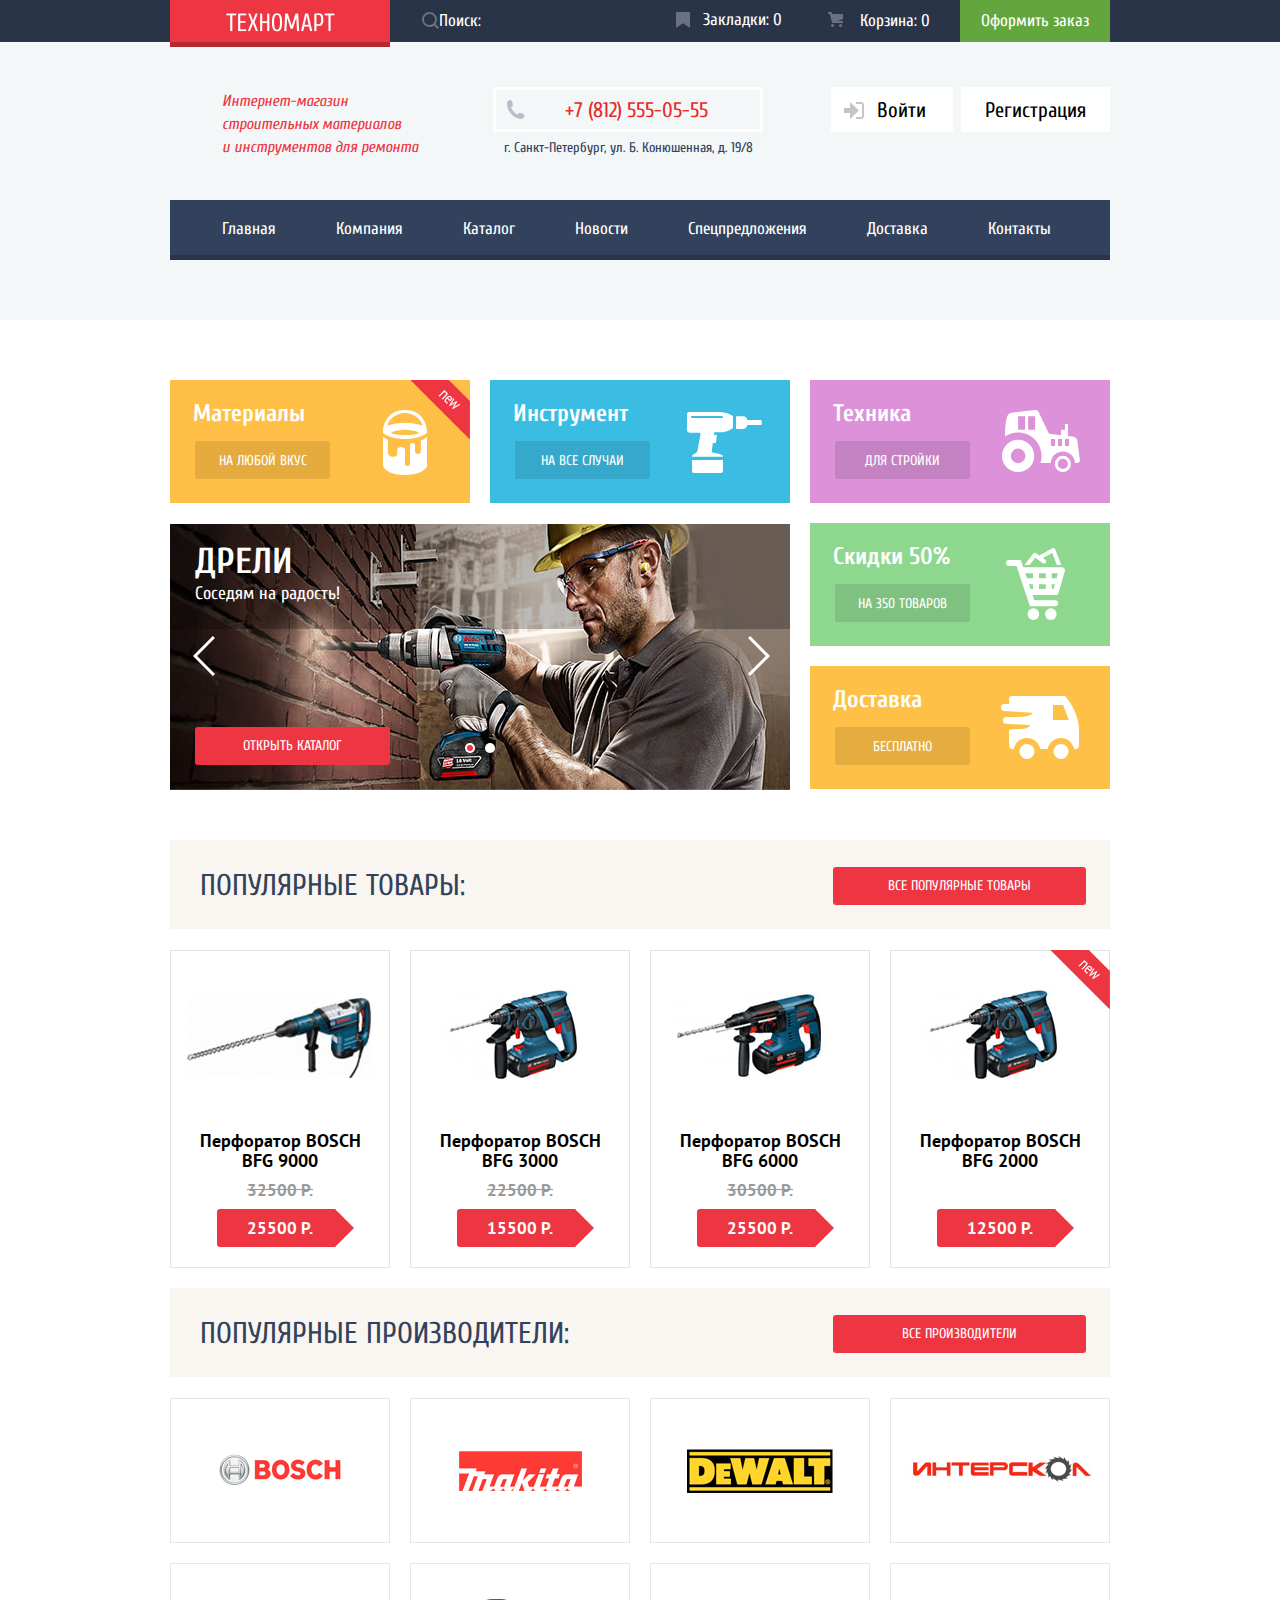
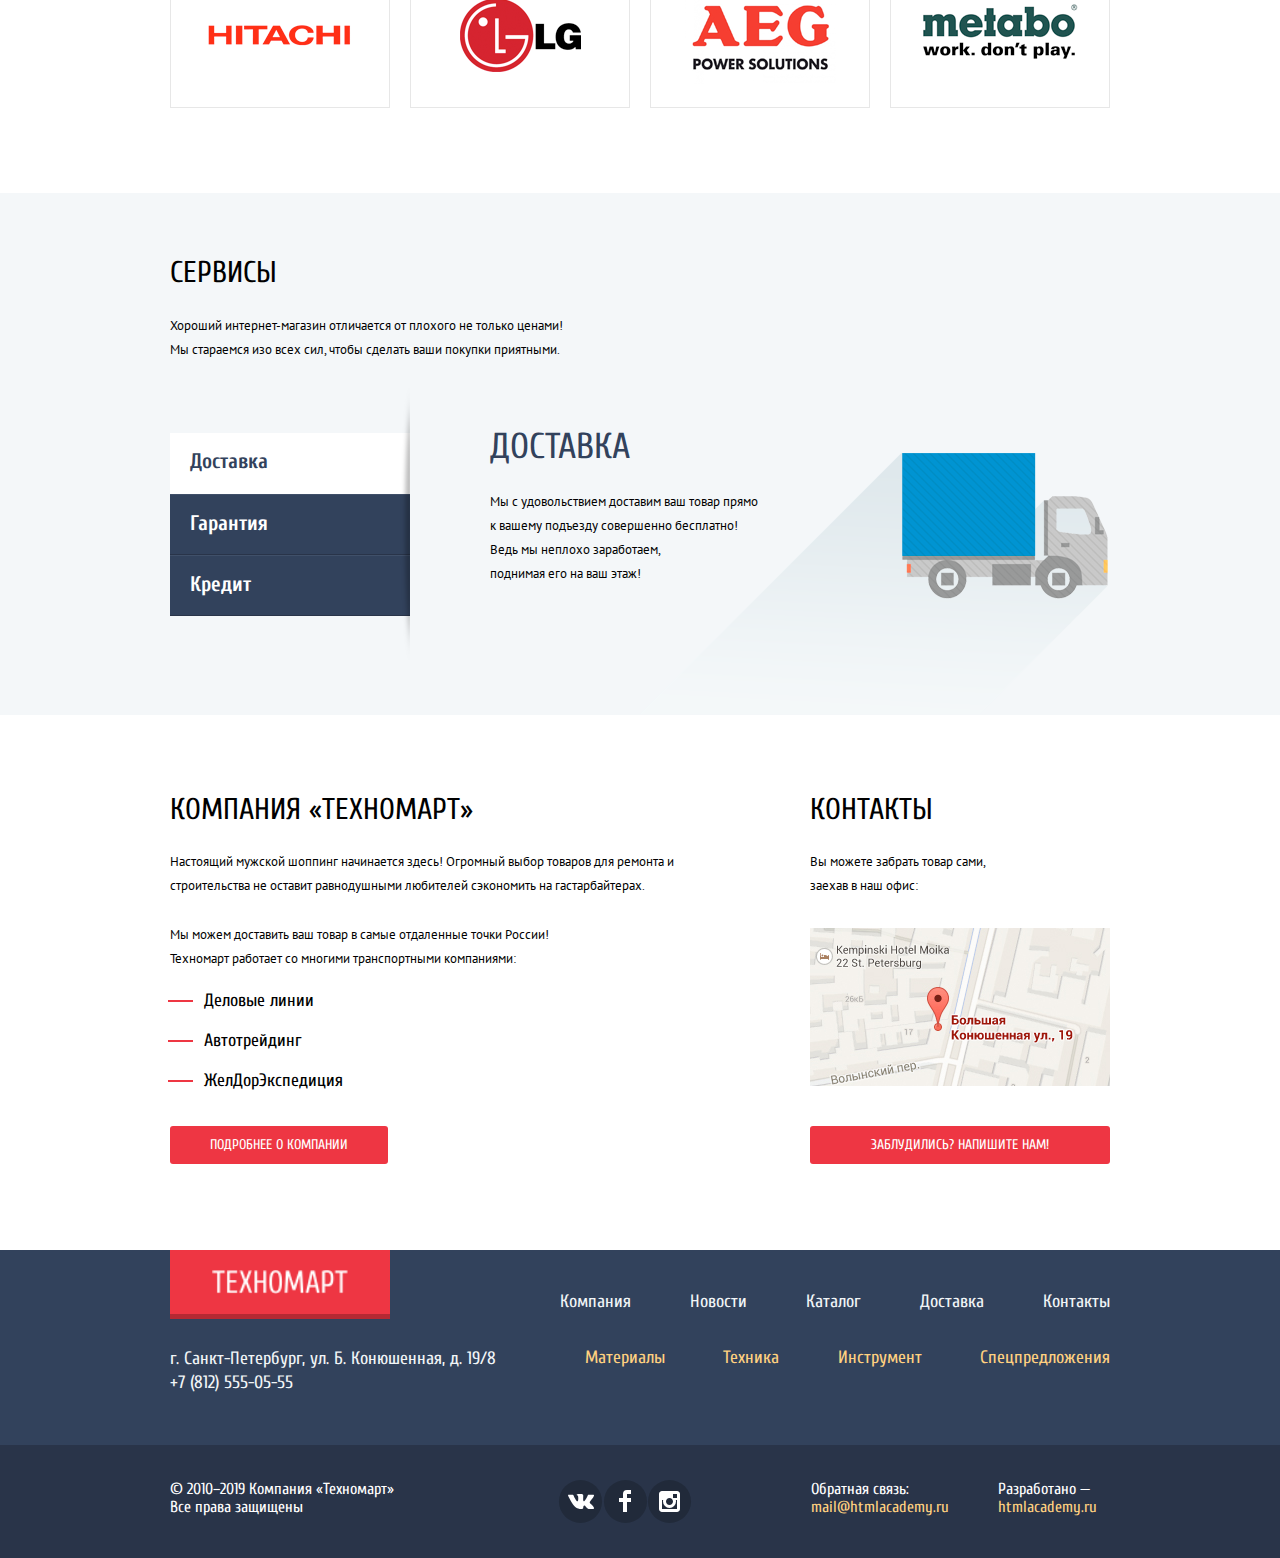
==== commit beab579a: "правки по дополнительным критериям v.1" ====
--- a/index.html
+++ b/index.html
@@ -6,7 +6,6 @@
     <link href="https://fonts.googleapis.com/css?family=Cuprum:400,400i,700&display=swap&subset=cyrillic" rel="stylesheet">
     <link href="https://fonts.googleapis.com/css?family=PT+Sans:400,700&display=swap&subset=cyrillic" rel="stylesheet">
     <link rel="stylesheet" href="css/normalize.css">
-    <link rel="stylesheet" href="css/slick.css">
     <link rel="stylesheet" href="css/style.css">
   </head>      
   <body>
@@ -18,7 +17,6 @@
             <input type="search" name="options-search" placeholder="Поиск:"  class="search-input search-input_type_input" id="search-field"> 
             <label for="search-field">&nbsp;</label>
           </form> 
-          <div class="header__options">
             <ul class="options-list">
               <li class="options-list__item">
                 <a class="options-list__bookmarks-link" href="#">Закладки: 0</a>
@@ -30,172 +28,165 @@
                 <a class="options-list__issue-link" href="#">Оформить заказ</a>
               </li> 
             </ul>
-          </div>
         </div>
       </div>
-        <div class="container">
-          <div class="header__inner">
-            <p class="header__dscr"><em>Интернет-магазин
+      <div class="container header__inner">
+        <p class="header__dscr"><em>Интернет-магазин
             строительных материалов<br>
             и инструментов
             для ремонта</em></p>
-            <div class="header-contacts">  
-              <span class="header-contacts__number">+7 (812) 555-05-55</span>
-              <span class="header-contacts__address">г. Санкт-Петербург, ул. Б.     Конюшенная, д. 19/8</span>
-            </div>
-            <div class="header__btn">
-              <a class="btn-login" href="#"><span  class="btn-login__entry">Войти</span></a>
-              <a class="btn-registration" href="#">Регистрация</a>
-            </div>
-          </div>   
-          <nav class="menu">
-            <ul class="menu-list">
-              <li class="menu-list__item"><a class="menu-list__link" href="index.html">Главная</a></li>
-              <li class="menu-list__item"><a class="menu-list__link" href="#">Компания</a></li>
-              <li class="menu-list__item"><a class="menu-list__link" href="catalog.html">Каталог</a></li>
-              <li class="menu-list__item"><a class="menu-list__link" href="#">Новости</a></li>
-              <li class="menu-list__item"><a class="menu-list__link" href="#">Спецпредложения</a></li>
-              <li class="menu-list__item"><a class="menu-list__link" href="#">Доставка</a></li>
-              <li class="menu-list__item"><a class="menu-list__link" href="#">Контакты</a></li>
-            </ul>
-          </nav> 
-        </div>
+        <div class="header-contacts">  
+          <span class="header-contacts__number">+7 (812) 555-05-55</span>
+          <span class="header-contacts__address">г. Санкт-Петербург, ул. Б.     Конюшенная, д. 19/8</span>
+        </div>
+        <div class="header__btn">
+          <a class="btn-login" href="#"><span  class="btn-login__entry">Войти</span></a>
+          <a class="btn-registration" href="#">Регистрация</a>
+        </div>
+      </div>   
+      <div class="container">
+        <nav class="menu">
+          <ul class="menu-list">
+            <li class="menu-list__item"><a class="menu-list__link" href="index.html">Главная</a></li>
+            <li class="menu-list__item"><a class="menu-list__link" href="#">Компания</a></li>
+            <li class="menu-list__item"><a class="menu-list__link" href="catalog.html">Каталог</a></li>
+            <li class="menu-list__item"><a class="menu-list__link" href="#">Новости</a></li>
+            <li class="menu-list__item"><a class="menu-list__link" href="#">Спецпредложения</a></li>
+            <li class="menu-list__item"><a class="menu-list__link" href="#">Доставка</a></li>
+            <li class="menu-list__item"><a class="menu-list__link" href="#">Контакты</a></li>
+          </ul>
+        </nav>
+      </div>    
     </header>
     <main>
-      <section class="top">
-        <div class="container">
-          <h1 class="visually-hidden">Техномарт</h1>
-          <div class="top__lists">  
-            <ul class="top__list-left" >
-              <li class="top-item">
-                <h3 class="top__subtitle">Материалы</h3>
-                <a class="top-item__link" href="#">На любой вкус</a>               
-              </li>
-              <li class="top-item">
-                <h3 class="top__subtitle">Инструмент</h3>
-                <a class="top-item__link" href="#">На все случаи</a> 
-              </li>
-              <li class="top-item top-slider">
-                <input class="visually-hidden" type="radio" name="slider" id="switch1" checked >
-                <input class="visually-hidden" type="radio" name="slider" id="switch2" >
-                <div class="top-slider__controls">
-                  <label for="switch1"></label>
-                  <label for="switch2"></label>
-                </div>
-                <div class="top-slider__item" id="slide1">
-                  <h2 class="top__title">Дрели</h2>
-                  <span class="top-slider__descr">Соседям на радость!</span>
+      <section class="top container">
+        <h1 class="visually-hidden">Техномарт</h1>
+        <div class="top__lists">  
+          <ul class="top__list-left" >
+            <li class="top-item">
+              <h3 class="top__subtitle">Материалы</h3>
+              <a class="top-item__link" href="#">На любой вкус</a>               
+            </li>
+            <li class="top-item">
+              <h3 class="top__subtitle">Инструмент</h3>
+              <a class="top-item__link" href="#">На все случаи</a> 
+            </li>
+            <div class="top-slider">
+              <input class="visually-hidden" type="radio" name="slider" id="switch1" checked >
+              <input class="visually-hidden" type="radio" name="slider" id="switch2" >
+              <div class="top-slider__controls">
+                <label for="switch1"></label>
+                <label for="switch2"></label>
+              </div>
+              <div class="top-slider__item" id="slide1">
+                <h2 class="top__title">Дрели</h2>
+                <span class="top-slider__descr">Соседям на радость!</span>
+                <a class="top__slider-btn btn" href="catalog.html">Открыть каталог</a>
+              </div>
+              <div class="top-slider__item" id="slide2">
+                  <h2 class="top__title">Перфораторы</h2>
+                  <span class="top-slider__descr">Настоящие мужские игрушки</span>
                   <a class="top__slider-btn btn" href="catalog.html">Открыть каталог</a>
-                </div>
-                <div class="top-slider__item" id="slide2">
-                    <h2 class="top__title">Перфораторы</h2>
-                    <span class="top-slider__descr">Настоящие мужские игрушки</span>
-                    <a class="top__slider-btn btn" href="catalog.html">Открыть каталог</a>
-                </div>
-              </li>
-            </ul>
-            <ul class="top__list-right">
-              <li class="top-item">
-                <h3 class="top__subtitle">Техника</h3>
-                <a class="top-item__link" href="#">Для стройки</a>
-              </li>
-              <li class="top-item">
-                <h3 class="top__subtitle">Скидки 50%</h3>
-                <a class="top-item__link" href="#">На 350 товаров</a>
-              </li>
-              <li class="top-item">
-                <h3 class="top__subtitle">Доставка</h3>
-                <a class="top-item__link" href="#">Бесплатно</a>
-              </li>
-            </ul>
-          </div>
-        </div>
-      </section>
-
-      <section class="popular-goods">
-        <div class="container">
-          <div class="title-section">
-            <h2 class="popular-goods__title title">Популярные  товары:</h2>
-            <a class="popular-goods__btn btn" href="#">Все популярные товары</a>
-          </div>  
-          <ul class="popular-goods__list">
-            <li class="good">
-              <div class="action">
-                <a class="action__btn-buy" href="#">Купить</a>
-                <button type="button" class="action__btn-bookmarks">В Закладки</button>
               </div>
-              <img src="img/perforator-3.jpg" alt="Перфоратор BOSCH BFG 9000">
-              <h3 class="popular-goods__item-title">
-                <a href="#">
-                  <span class="good__name">Перфоратор BOSCH BFG 9000</span>
-                </a>
-              </h3>
-              <span class="popular-goods__price">32500 Р.</span>
-              <a class="price-btn" href="#">25500 Р.</a>
-            </li>
-            <li class="good">
-              <div class="action">
-                <a class="action__btn-buy" href="#">Купить</a>
-                <button type="button" class="action__btn-bookmarks">В Закладки</button>
-              </div>
-              <img src="img/perforator-1.jpg" alt="Перфоратор BOSCH BFG 3000">
-              <h3 class="popular-goods__item-title">
-                <a href="#">
-                  <span class="good__name">Перфоратор BOSCH BFG 3000</span>
-                </a>
-              </h3>
-              <span class="popular-goods__price">22500 Р.</span>
-              <a class="price-btn" href="#">15500 Р.</a>
-            </li>
-            <li class="good">
-              <div class="action">
-                <a class="action__btn-buy" href="#">Купить</a>
-                <button type="button" class="action__btn-bookmarks">В Закладки</button>
-              </div>
-              <img src="img/perforator-2.jpg" alt="Перфоратор BOSCH BFG 6000">
-              <h3 class="popular-goods__item-title">
-                <a href="#">
-                  <span class="good__name">Перфоратор BOSCH BFG 6000</span>
-                </a>
-              </h3>
-              <span class="popular-goods__price">30500 Р.</span>
-              <a class="price-btn" href="#">25500 Р.</a>
-            </li>
-            <li class="good non-discount">
-              <div class="action">
-                <a class="action__btn-buy" href="#">Купить</a>
-                <button type="button" class="action__btn-bookmarks">В Закладки</button>
-              </div>
-              <div class="popular-goods__list-flag flag-new">новинка</div>
-              <img src="img/perforator-1.jpg" alt="Перфоратор BOSCH BFG 2000">
-              <h3 class="popular-goods__item-title">
-                <a href="#">
-                  <span class="good__name">Перфоратор BOSCH BFG 2000</span>
-                </a>
-              </h3>
-              <a class="price-btn" href="#">12500 Р.</a>
-            </li>
-          </ul>
-        </div>
-      </section>
-
-      <section class="popular-brands">
-        <div class="container">
-          <div class="title-section">
-            <h2 class="popular-brands__title title">Популярные производители:</h2>
-            <a class="popular-brands__btn btn" href="#">Все производители</a>
-          </div>
-          <ul class="popular-brands__list">
-            <li class="popular-brands__item"><a class="popular-brands__link" href="#"><img class="popular-brands__pic" src="img/brand-1.png" alt="Bosch"></a></li>
-            <li class="popular-brands__item"><a class="popular-brands__link" href="#"><img class="popular-brands__pic" src="img/brand-2.png" alt="Makita"></a></li>
-            <li class="popular-brands__item"><a class="popular-brands__link" href="#"><img class="popular-brands__pic" src="img/brand-3.png" alt="DeWALT"></a></li>
-            <li class="popular-brands__item"><a class="popular-brands__link" href="#"><img class="popular-brands__pic" src="img/brand-4.png" alt="Интерскол"></a></li>
-            <li class="popular-brands__item"><a class="popular-brands__link" href="#"><img class="popular-brands__pic" src="img/brand-5.png" alt="Hitachi"></a></li>
-            <li class="popular-brands__item"><a class="popular-brands__link" href="#"><img class="popular-brands__pic" src="img/brand-6.png" alt="LG"></a></li>
-            <li class="popular-brands__item"><a class="popular-brands__link" href="#"><img class="popular-brands__pic" src="img/brand-7.png" alt="AEG"></a></li>
-            <li class="popular-brands__item"><a class="popular-brands__link" href="#"><img class="popular-brands__pic" src="img/brand-8.png" alt="Metabo"></a></li>
-          </ul>
-        </div>
+            </div>
+          </ul>
+          <ul class="top__list-right">
+            <li class="top-item">
+              <h3 class="top__subtitle">Техника</h3>
+              <a class="top-item__link" href="#">Для стройки</a>
+            </li>
+            <li class="top-item">
+              <h3 class="top__subtitle">Скидки 50%</h3>
+              <a class="top-item__link" href="#">На 350 товаров</a>
+            </li>
+            <li class="top-item">
+              <h3 class="top__subtitle">Доставка</h3>
+              <a class="top-item__link" href="#">Бесплатно</a>
+            </li>
+          </ul>
+        </div>
+      </section>
+
+      <section class="popular-goods container">
+        <div class="title-section">
+          <h2 class="popular-goods__title title">Популярные  товары:</h2>
+          <a class="popular-goods__btn btn" href="#">Все популярные товары</a>
+        </div>  
+        <ul class="popular-goods__list">
+          <li class="good">
+            <div class="action">
+              <a class="action__btn-buy" href="#">Купить</a>
+              <button type="button" class="action__btn-bookmarks">В Закладки</button>
+            </div>
+            <img src="img/perforator-3.jpg" width="218px" height="170px" alt="Перфоратор BOSCH BFG 9000">
+            <h3 class="popular-goods__item-title">
+              <a href="#">
+                <span class="good__name">Перфоратор BOSCH BFG 9000</span>
+              </a>
+            </h3>
+            <span class="popular-goods__price">32500 Р.</span>
+            <a class="price-btn" href="#">25500 Р.</a>
+          </li>
+          <li class="good">
+            <div class="action">
+              <a class="action__btn-buy" href="#">Купить</a>
+              <button type="button" class="action__btn-bookmarks">В Закладки</button>
+            </div>
+            <img src="img/perforator-1.jpg" width="218px" height="170px" alt="Перфоратор BOSCH BFG 3000">
+            <h3 class="popular-goods__item-title">
+              <a href="#">
+                <span class="good__name">Перфоратор BOSCH BFG 3000</span>
+              </a>
+            </h3>
+            <span class="popular-goods__price">22500 Р.</span>
+            <a class="price-btn" href="#">15500 Р.</a>
+          </li>
+          <li class="good">
+            <div class="action">
+              <a class="action__btn-buy" href="#">Купить</a>
+              <button type="button" class="action__btn-bookmarks">В Закладки</button>
+            </div>
+            <img src="img/perforator-2.jpg" width="218px" height="170px" alt="Перфоратор BOSCH BFG 6000">
+            <h3 class="popular-goods__item-title">
+              <a href="#">
+                <span class="good__name">Перфоратор BOSCH BFG 6000</span>
+              </a>
+            </h3>
+            <span class="popular-goods__price">30500 Р.</span>
+            <a class="price-btn" href="#">25500 Р.</a>
+          </li>
+          <li class="good non-discount">
+            <div class="action">
+              <a class="action__btn-buy" href="#">Купить</a>
+              <button type="button" class="action__btn-bookmarks">В Закладки</button>
+            </div>
+            <div class="popular-goods__list-flag flag-new">новинка</div>
+            <img src="img/perforator-1.jpg" width="218px" height="170px" alt="Перфоратор BOSCH BFG 2000">
+            <h3 class="popular-goods__item-title">
+              <a href="#">
+                <span class="good__name">Перфоратор BOSCH BFG 2000</span>
+              </a>
+            </h3>
+            <a class="price-btn" href="#">12500 Р.</a>
+          </li>
+        </ul>
+      </section>
+
+      <section class="popular-brands container">
+        <div class="title-section">
+          <h2 class="popular-brands__title title">Популярные производители:</h2>
+          <a class="popular-brands__btn btn" href="#">Все производители</a>
+        </div>
+        <ul class="popular-brands__list">
+          <li class="popular-brands__item"><a class="popular-brands__link" href="#"><img class="popular-brands__pic" width="126px" height="37px" src="img/brand-1.png" alt="Bosch"></a></li>
+          <li class="popular-brands__item"><a class="popular-brands__link" href="#"><img class="popular-brands__pic" width="123px" height="40px" src="img/brand-2.png" alt="Makita"></a></li>
+          <li class="popular-brands__item"><a class="popular-brands__link" href="#"><img class="popular-brands__pic" width="146px" height="44px" src="img/brand-3.png" alt="DeWALT"></a></li>
+          <li class="popular-brands__item"><a class="popular-brands__link" href="#"><img class="popular-brands__pic" width="200px" height="88px" src="img/brand-4.png" alt="Интерскол"></a></li>
+          <li class="popular-brands__item"><a class="popular-brands__link" href="#"><img class="popular-brands__pic" width="169px" height="31px" src="img/brand-5.png" alt="Hitachi"></a></li>
+          <li class="popular-brands__item"><a class="popular-brands__link" href="#"><img class="popular-brands__pic" width="121px" height="73px" src="img/brand-6.png" alt="LG"></a></li>
+          <li class="popular-brands__item"><a class="popular-brands__link" href="#"><img class="popular-brands__pic" width="151px" height="96px" src="img/brand-7.png" alt="AEG"></a></li>
+          <li class="popular-brands__item"><a class="popular-brands__link" href="#"><img class="popular-brands__pic" width="204px" height="px" src="img/brand-8.png" alt="Metabo"></a></li>
+        </ul>
       </section>
 
       <section class="services">
@@ -238,57 +229,53 @@
         </div>
       </section>
 
-      <section class="about">
-        <div class="container">
-          <div class="about__descr">
-            <h2 class="about__subtitle subtitle">Компания «Техномарт»</h2>
-            <p class="about__descr-top">Настоящий мужской шоппинг начинается здесь! Огромный выбор товаров для ремонта и строительства не оставит равнодушными любителей сэкономить на гастарбайтерах.</p>
-            <p class="about__descr-bottom">Мы можем доставить ваш товар в самые отдаленные точки России!<br>
-            Техномарт работает со многими транспортными компаниями: </p>
-            <ul class="about__list">
-              <li class="about__item">Деловые линии</li>
-              <li class="about__item">Автотрейдинг</li>
-              <li class="about__item">ЖелДорЭкспедиция</li>
+      <section class="about container">
+        <div class="about__descr">
+          <h2 class="about__subtitle subtitle">Компания «Техномарт»</h2>
+          <p class="about__descr-top">Настоящий мужской шоппинг начинается здесь! Огромный выбор товаров для ремонта и строительства не оставит равнодушными любителей сэкономить на гастарбайтерах.</p>
+          <p class="about__descr-bottom">Мы можем доставить ваш товар в самые отдаленные точки России!<br>
+          Техномарт работает со многими транспортными компаниями: </p>
+          <ul class="about__list">
+            <li class="about__item">Деловые линии</li>
+            <li class="about__item">Автотрейдинг</li>
+            <li class="about__item">ЖелДорЭкспедиция</li>
+          </ul>
+          <a class="descr-btn btn" href="#">Подробнее о компании</a>
+        </div>
+        <div class="contacts">
+          <h2 class="contacts__subtitle subtitle">Контакты</h2>
+          <p class="contacts__info">Вы можете забрать товар сами,<br> 
+          заехав в наш офис:</p>
+          <a href="#" class="map-link"><img class="map" src="img/map.jpg" width="300" height="158" alt="Офис компании по адресу ул. Большая Конюшенная 19/8, Санкт-Петербург"></a>
+          <a class="contacts-btn btn" href="#">Заблудились? Напишите нам!</a>
+        </div>
+      </section>
+    </main>
+
+    <footer class="footer">
+      <div class="footer__top container">
+        <div class="footer__logo">
+          <a href="index.html" class="footer__logo-link">
+            <img src="img/logo.png" width="136" height="21" alt="Логотип" class="footer-pic">
+          </a>
+          <p class="footer__logo-text">г. Санкт-Петербург, ул. Б. Конюшенная, д. 19/8<br>
+            +7 (812) 555-05-55</p>
+        </div>
+          <div class="footer__lists">     
+            <ul class="footer-nav">
+              <li><a class="footer-nav__link" href="#">Компания</a></li>
+              <li><a class="footer-nav__link" href="#">Новости</a></li>
+              <li><a class="footer-nav__link" href="catalog.html">Каталог</a></li>
+              <li><a class="footer-nav__link" href="#">Доставка</a></li>
+              <li><a class="footer-nav__link" href="#">Контакты</a></li>
             </ul>
-            <a class="descr-btn btn" href="#">Подробнее о компании</a>
-          </div>
-          <div class="contacts">
-            <h2 class="contacts__subtitle subtitle">Контакты</h2>
-            <p class="contacts__info">Вы можете забрать товар сами,<br> 
-            заехав в наш офис:</p>
-            <a href="#" class="map-link"><img class="map" src="img/map.jpg" width="300" height="158" alt="Офис компании по адресу ул. Большая Конюшенная 19/8, Санкт-Петербург"></a>
-            <a class="contacts-btn btn" href="#">Заблудились? Напишите нам!</a>
-          </div>
-        </div>
-      </section>
-    </main>
-
-    <footer class="footer">
-      <div class="container">
-        <div class="footer__top">
-          <div class="footer__logo">
-            <a href="index.html" class="footer__logo-link">
-              <img src="img/logo.png" width="136" height="21" alt="Логотип" class="footer-pic">
-            </a>
-            <p class="footer__logo-text">г. Санкт-Петербург, ул. Б. Конюшенная, д. 19/8<br>
-              +7 (812) 555-05-55</p>
-          </div>
-            <div class="footer__lists">     
-              <ul class="footer-nav">
-                <li><a class="footer-nav__link" href="#">Компания</a></li>
-                <li><a class="footer-nav__link" href="#">Новости</a></li>
-                <li><a class="footer-nav__link" href="catalog.html">Каталог</a></li>
-                <li><a class="footer-nav__link" href="#">Доставка</a></li>
-                <li><a class="footer-nav__link" href="#">Контакты</a></li>
-              </ul>
-              <ul class="footer-products">
-                <li><a class="footer-products__link" href="#">Материалы</a></li>
-                <li><a class="footer-products__link" href="#">Техника</a></li>
-                <li><a class="footer-products__link" href="#">Инструмент</a></li>
-                <li><a class="footer-products__link" href="#">Спецпредложения</a></li>
-              </ul>
-            </div>          
-        </div>
+            <ul class="footer-products">
+              <li><a class="footer-products__link" href="#">Материалы</a></li>
+              <li><a class="footer-products__link" href="#">Техника</a></li>
+              <li><a class="footer-products__link" href="#">Инструмент</a></li>
+              <li><a class="footer-products__link" href="#">Спецпредложения</a></li>
+            </ul>
+          </div>          
       </div>
       <div class="footer__bottom">
         <div class="container">
@@ -361,10 +348,7 @@
             </div>
           </div>
         </section>    
-
-
-    <script src="https://ajax.googleapis.com/ajax/libs/jquery/3.4.1/jquery.min.js"></script>
-    <script src="js/slick.min.js"></script>   
+ 
     <script src="js/main.js"></script>
   </body>
 </html>
--- a/css/style.css
+++ b/css/style.css
@@ -127,6 +127,7 @@
   top: 1px;
 }
 
+
 .search-input:hover + label::before {
   opacity: 1;
 }
@@ -170,12 +171,7 @@
   color: #000000; 
 }
 
-.header__options {
-  font-family: 'Cuprum', Arial, sans-serif;
-  font-size: 17px;
-  line-height: 18px;
-  margin-left: auto;
-}
+
 
 .options-list {
   list-style: none;
@@ -184,6 +180,8 @@
   margin: 0;
   min-height: 42px;
   align-items: center;
+  margin-left: auto;
+  margin-bottom: 5px;
 }
 
 .options-list__bookmarks-link {
@@ -200,6 +198,7 @@
   opacity: 0.3;
   position: absolute;
   left: -27px;
+  top: 2px;
 }
 
 .options-list__cart-link {
@@ -226,6 +225,9 @@
 .options-list__cart-link,
 .options-list__issue-link {
   color: #ffffff;
+  font-family: 'Cuprum', Arial, sans-serif;
+  font-size: 17px;
+  line-height: 18px;
 }
 
 .options-list__issue-link {
@@ -573,7 +575,8 @@
     color: #ffffff;
     text-transform: uppercase;
     padding: 0;
-    margin-top: 22px;
+    padding-top: 20px;
+    margin: 0;
     margin-left: 25px;
     margin-bottom: 2px;
 }
@@ -1078,9 +1081,6 @@
 
 .about {
   margin-bottom: 86px;
-}
-
-.about .container {
   display: flex;
   justify-content: space-between;
 }
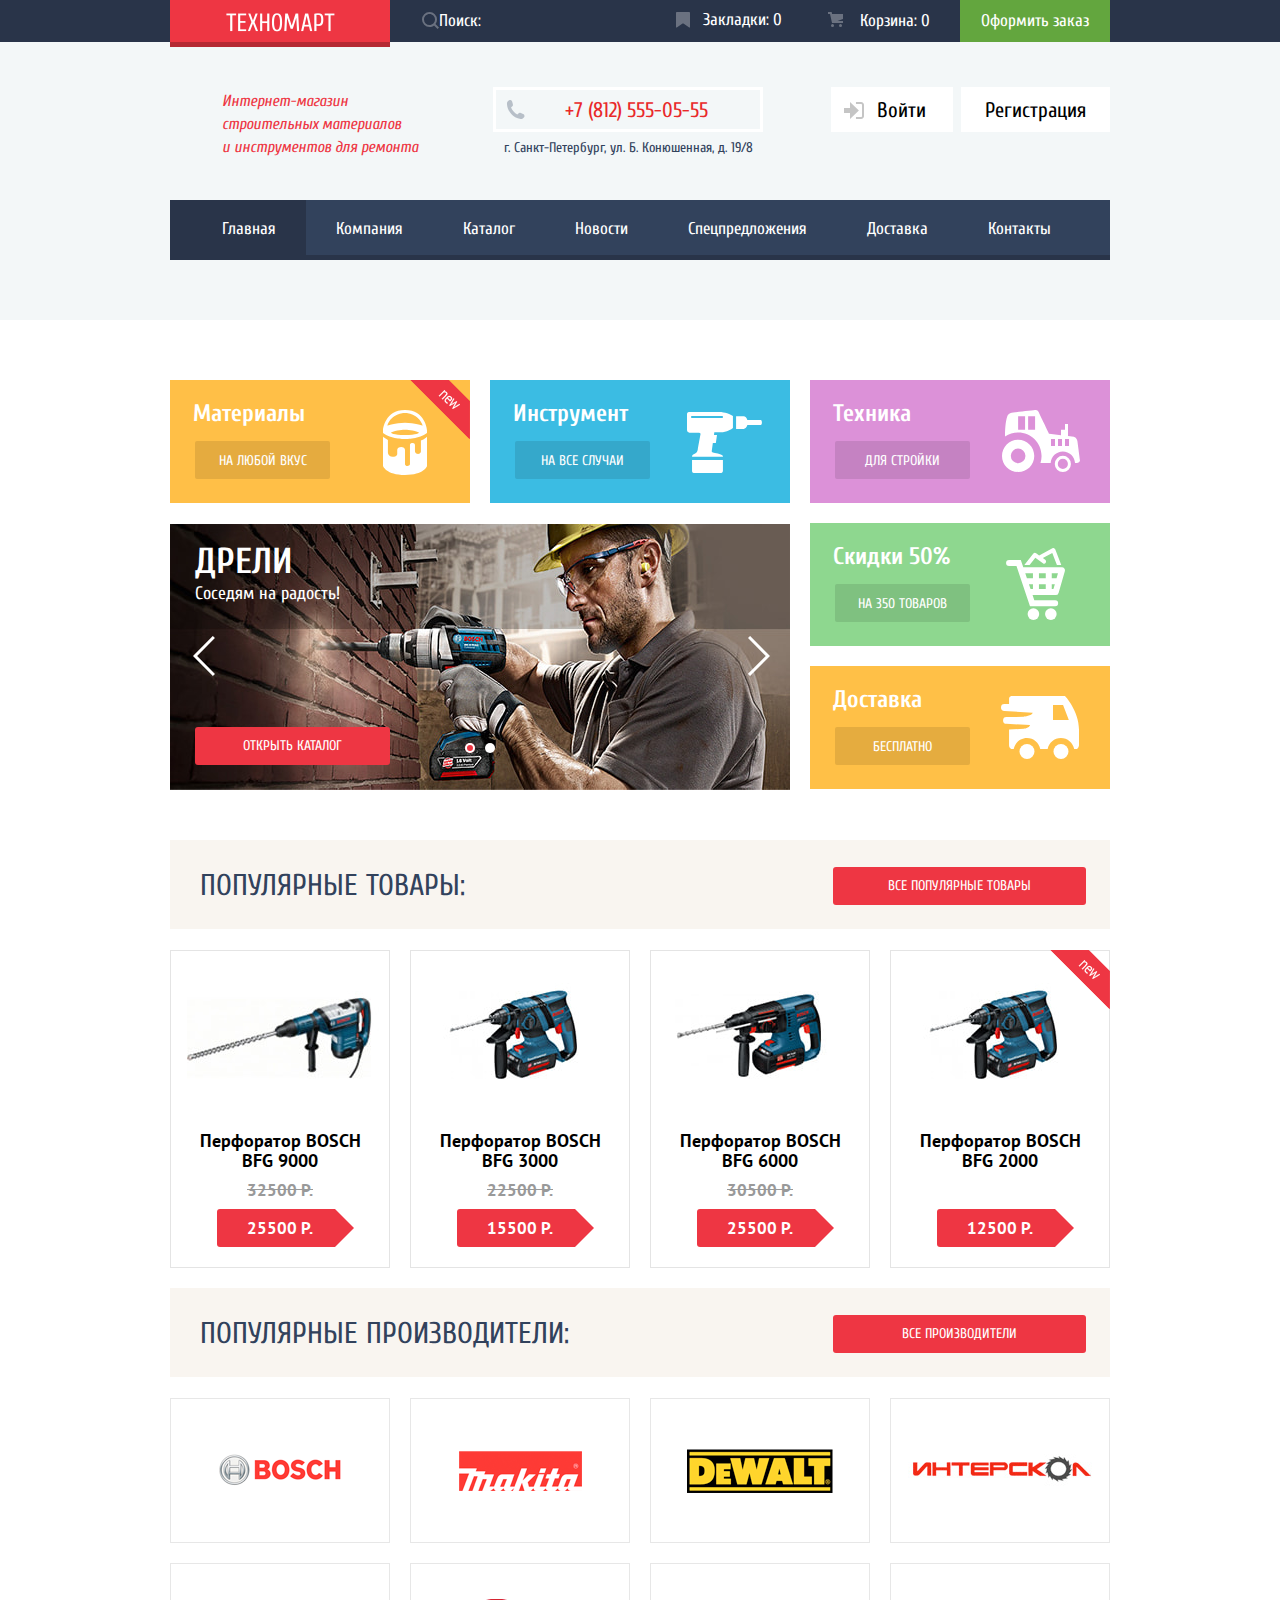
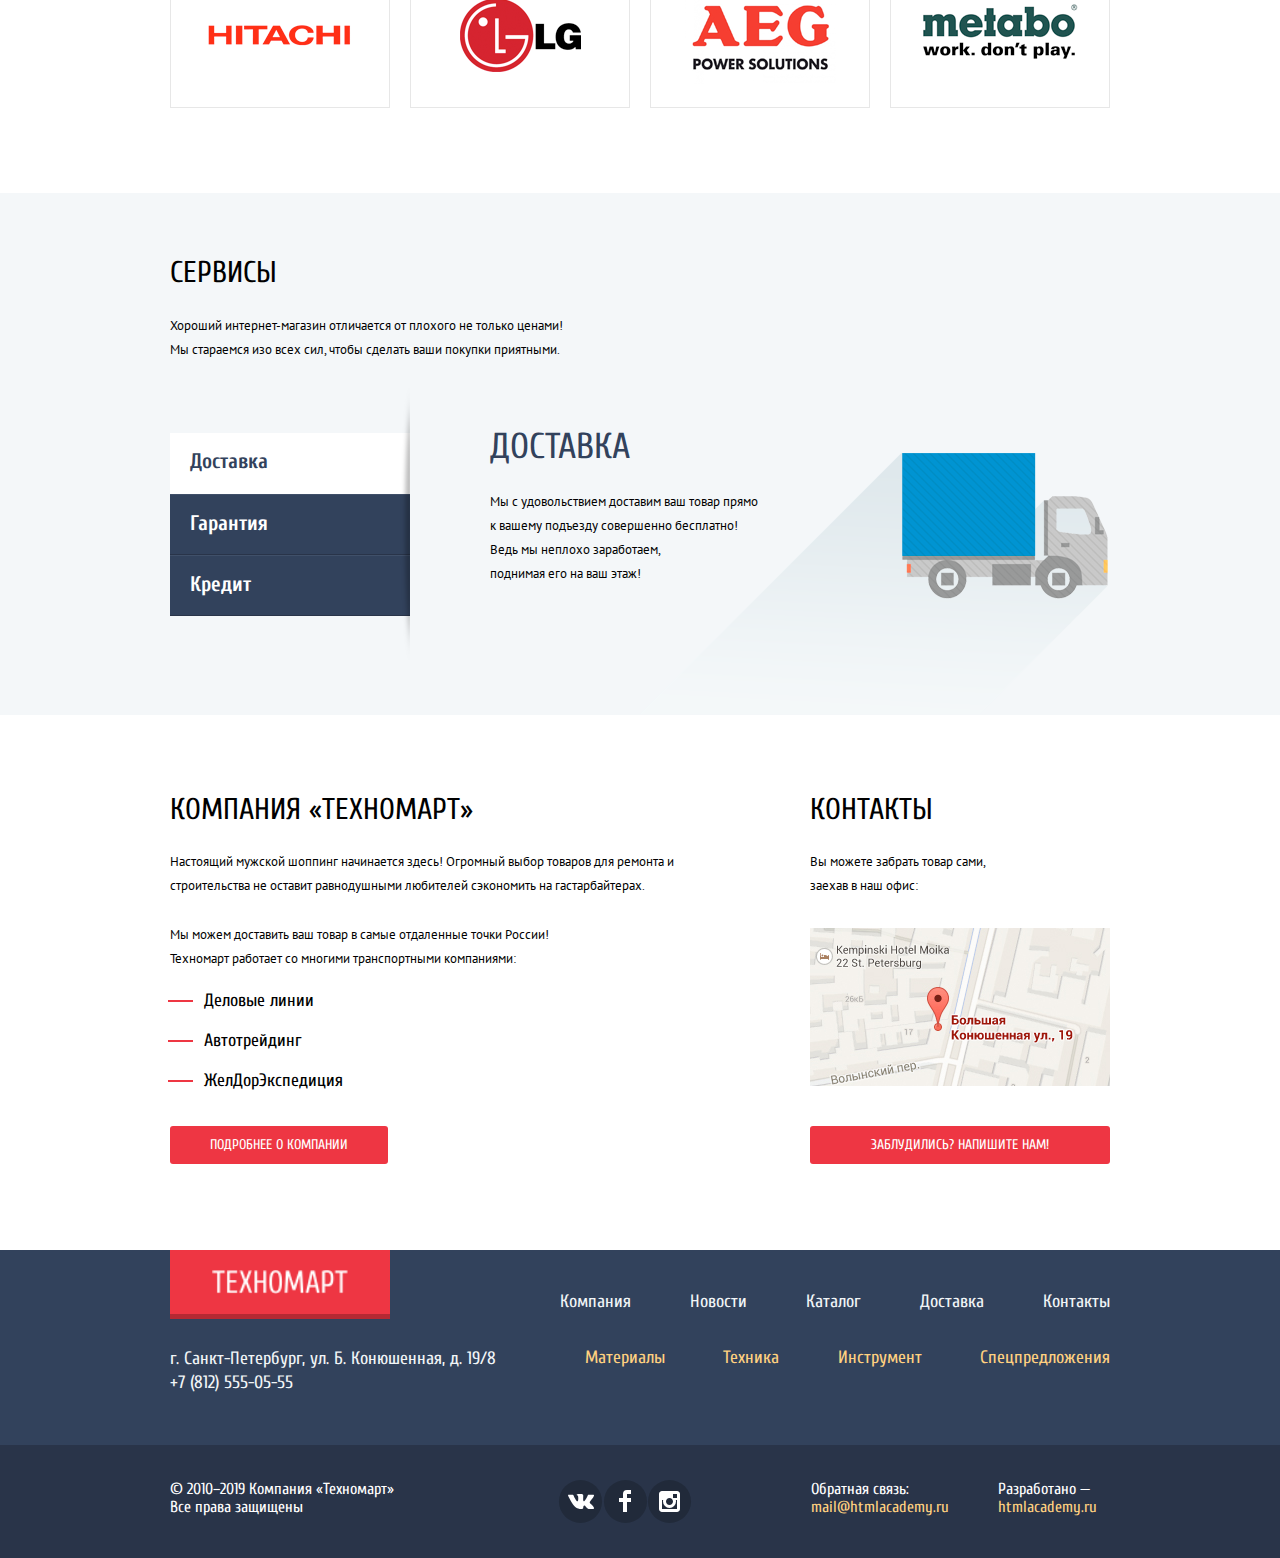
==== commit 04e80269: "last version" ====
--- a/index.html
+++ b/index.html
@@ -5,16 +5,16 @@
     <title>HTML Academy: Техномарт</title>
     <link href="https://fonts.googleapis.com/css?family=Cuprum:400,400i,700&display=swap&subset=cyrillic" rel="stylesheet">
     <link href="https://fonts.googleapis.com/css?family=PT+Sans:400,700&display=swap&subset=cyrillic" rel="stylesheet">
-    <link rel="stylesheet" href="css/normalize.css">
-    <link rel="stylesheet" href="css/style.css">
+    <link rel="stylesheet" href="css/normalize.min.css">
+    <link rel="stylesheet" href="css/style.min.css">
   </head>      
   <body>
     <header class="header">
       <div class="header__top">
         <div class="container">
-          <a class="logo" href="index.html"></a>  
+          <p class="logo" aria-label="Логотип сайта"></p>  
           <form class="options-form" action="#" method="post">
-            <input type="search" name="options-search" placeholder="Поиск:"  class="search-input search-input_type_input" id="search-field"> 
+            <input type="search" name="options-search" placeholder="Поиск:"  class="search-input search-input_type_input" id="search-field" aria-label="Поле поиска продуктов"> 
             <label for="search-field">&nbsp;</label>
           </form> 
             <ul class="options-list">
@@ -31,12 +31,12 @@
         </div>
       </div>
       <div class="container header__inner">
-        <p class="header__dscr"><em>Интернет-магазин
+        <p class="header__description"><em>Интернет-магазин
             строительных материалов<br>
             и инструментов
             для ремонта</em></p>
         <div class="header-contacts">  
-          <span class="header-contacts__number">+7 (812) 555-05-55</span>
+          <a class="header-contacts__number" href="tel:+78125550555">+7 (812) 555-05-55</a>
           <span class="header-contacts__address">г. Санкт-Петербург, ул. Б.     Конюшенная, д. 19/8</span>
         </div>
         <div class="header__btn">
@@ -47,7 +47,7 @@
       <div class="container">
         <nav class="menu">
           <ul class="menu-list">
-            <li class="menu-list__item"><a class="menu-list__link" href="index.html">Главная</a></li>
+            <li class="menu-list__item menu-list__item_current"><p class="menu-list__link">Главная</p></li>
             <li class="menu-list__item"><a class="menu-list__link" href="#">Компания</a></li>
             <li class="menu-list__item"><a class="menu-list__link" href="catalog.html">Каталог</a></li>
             <li class="menu-list__item"><a class="menu-list__link" href="#">Новости</a></li>
@@ -72,20 +72,20 @@
               <a class="top-item__link" href="#">На все случаи</a> 
             </li>
             <div class="top-slider">
-              <input class="visually-hidden" type="radio" name="slider" id="switch1" checked >
-              <input class="visually-hidden" type="radio" name="slider" id="switch2" >
+              <input class="visually-hidden top-slider__input1" type="radio" name="slider" id="switch1" checked >
+              <input class="visually-hidden top-slider__input2" type="radio" name="slider" id="switch2" >
               <div class="top-slider__controls">
                 <label for="switch1"></label>
                 <label for="switch2"></label>
               </div>
-              <div class="top-slider__item" id="slide1">
+              <div class="top-slider__item slide1">
                 <h2 class="top__title">Дрели</h2>
-                <span class="top-slider__descr">Соседям на радость!</span>
+                <span class="top-slider__description">Соседям на радость!</span>
                 <a class="top__slider-btn btn" href="catalog.html">Открыть каталог</a>
               </div>
-              <div class="top-slider__item" id="slide2">
+              <div class="top-slider__item slide2">
                   <h2 class="top__title">Перфораторы</h2>
-                  <span class="top-slider__descr">Настоящие мужские игрушки</span>
+                  <span class="top-slider__description">Настоящие мужские игрушки</span>
                   <a class="top__slider-btn btn" href="catalog.html">Открыть каталог</a>
               </div>
             </div>
@@ -197,73 +197,73 @@
             Мы стараемся изо всех сил, чтобы сделать ваши покупки приятными.</p>
           </div>  
             <div class="services__inner">
-              <input type="radio" name="tabs" id="tab1" class="visually-hidden" checked>
-              <input type="radio" name="tabs" id="tab2" class="visually-hidden">
-              <input type="radio" name="tabs" id="tab3" class="visually-hidden">
+              <input type="radio" name="tabs" id="tab1" class="visually-hidden services__inner-tab1" checked>
+              <input type="radio" name="tabs" id="tab2" class="visually-hidden services__inner-tab2">
+              <input type="radio" name="tabs" id="tab3" class="visually-hidden services__inner-tab3">
               <div class="services__inner-controls">
-                <label class="inner-controls__item" for="tab1">Доставка</label>
-                <label class="inner-controls__item" for="tab2">Гарантия</label>
-                <label class="inner-controls__item" for="tab3">Кредит</label>
+                <label class="inner-controls__item" for="tab1" tabindex="0">Доставка</label>
+                <label class="inner-controls__item" for="tab2" tabindex="0">Гарантия</label>
+                <label class="inner-controls__item" for="tab3" tabindex="0">Кредит</label>
               </div>
-            <div class="services__inner-descr" id="descr1">
+            <div class="services__inner-description description1">
               <h3 class="services__title">Доставка</h3>
               <p class="services__inner-text">
                 Мы с удовольствием доставим ваш товар прямо к вашему подъезду совершенно бесплатно!<br>
                 Ведь мы неплохо заработаем,<br>
                 поднимая его на ваш этаж!</p>
             </div>
-            <div class="services__inner-descr" id="descr2">
+            <div class="services__inner-description description2">
               <h3 class="services__title">Гарантия</h3>
               <p class="services__inner-text">
               Если купленный у нас товар поломается или заискрит,<br>
               а также в случае пожара, спровоцированного его возгоранием,  вы всегда можете быть уверены в нашей гарантии. Мы обменяем сгоревший товар на новый.<br> 
               Дом уж восстановите как-нибудь сами.</p>
             </div>
-            <div class="services__inner-descr" id="descr3">
+            <div class="services__inner-description description3">
               <h3 class="services__title">Кредит</h3>
               <p class="services__inner-text">Залезть в долговую яму стало проще! 
               Кредитные консультанты придут вам на помощь.</p>
-              <a class="inner-descr__btn btn" href="catalog.html">Открыть каталог</a>
+              <a class="inner-description__btn btn" href="catalog.html">Открыть каталог</a>
             </div>
           </div>
         </div>
       </section>
 
       <section class="about container">
-        <div class="about__descr">
+        <div class="about__description">
           <h2 class="about__subtitle subtitle">Компания «Техномарт»</h2>
-          <p class="about__descr-top">Настоящий мужской шоппинг начинается здесь! Огромный выбор товаров для ремонта и строительства не оставит равнодушными любителей сэкономить на гастарбайтерах.</p>
-          <p class="about__descr-bottom">Мы можем доставить ваш товар в самые отдаленные точки России!<br>
+          <p class="about__description-top">Настоящий мужской шоппинг начинается здесь! Огромный выбор товаров для ремонта и строительства не оставит равнодушными любителей сэкономить на гастарбайтерах.</p>
+          <p class="about__description-bottom">Мы можем доставить ваш товар в самые отдаленные точки России!<br>
           Техномарт работает со многими транспортными компаниями: </p>
           <ul class="about__list">
             <li class="about__item">Деловые линии</li>
             <li class="about__item">Автотрейдинг</li>
             <li class="about__item">ЖелДорЭкспедиция</li>
           </ul>
-          <a class="descr-btn btn" href="#">Подробнее о компании</a>
+          <a class="description-btn btn" href="#">Подробнее о компании</a>
         </div>
         <div class="contacts">
           <h2 class="contacts__subtitle subtitle">Контакты</h2>
           <p class="contacts__info">Вы можете забрать товар сами,<br> 
           заехав в наш офис:</p>
-          <a href="#" class="map-link"><img class="map" src="img/map.jpg" width="300" height="158" alt="Офис компании по адресу ул. Большая Конюшенная 19/8, Санкт-Петербург"></a>
-          <a class="contacts-btn btn" href="#">Заблудились? Напишите нам!</a>
+          <a href="https://www.google.com/maps/place/%D0%91%D0%BE%D0%BB%D1%8C%D1%88%D0%B0%D1%8F+%D0%9A%D0%BE%D0%BD%D1%8E%D1%88%D0%B5%D0%BD%D0%BD%D0%B0%D1%8F+%D1%83%D0%BB.,+19%2F8,+%D0%A1%D0%B0%D0%BD%D0%BA%D1%82-%D0%9F%D0%B5%D1%82%D0%B5%D1%80%D0%B1%D1%83%D1%80%D0%B3,+191186/@59.938717,30.323047,16z/data=!4m5!3m4!1s0x4696310fca145cc1:0x42b32648d8238007!8m2!3d59.9387165!4d30.3230474?hl=ru" class="map-link"><img class="map" src="img/map.jpg" width="300" height="158" alt="Офис компании по адресу ул. Большая Конюшенная 19/8, Санкт-Петербург"></a>
+          <a class="contacts-btn btn" href="contacts.html">Заблудились? Напишите нам!</a>
         </div>
       </section>
     </main>
 
     <footer class="footer">
       <div class="footer__top container">
-        <div class="footer__logo">
-          <a href="index.html" class="footer__logo-link">
+        <div class="footer__logo" aria-label="Логотип сайта">
+          <p class="footer__logo-link">
             <img src="img/logo.png" width="136" height="21" alt="Логотип" class="footer-pic">
-          </a>
+          </p>
           <p class="footer__logo-text">г. Санкт-Петербург, ул. Б. Конюшенная, д. 19/8<br>
-            +7 (812) 555-05-55</p>
+            <a class="footer__logo-tel" href="tel:+78125550555">+7 (812) 555-05-55</a></p>
         </div>
           <div class="footer__lists">     
             <ul class="footer-nav">
-              <li><a class="footer-nav__link" href="#">Компания</a></li>
+              <li><a class="footer-nav__link"></a>Компания</a></li>
               <li><a class="footer-nav__link" href="#">Новости</a></li>
               <li><a class="footer-nav__link" href="catalog.html">Каталог</a></li>
               <li><a class="footer-nav__link" href="#">Доставка</a></li>
@@ -349,6 +349,6 @@
           </div>
         </section>    
  
-    <script src="js/main.js"></script>
+    <script src="js/main.min.js"></script>
   </body>
 </html>
--- a/css/style.min.css
+++ b/css/style.min.css
@@ -0,0 +1 @@
+html{box-sizing:border-box}body{font-weight:400;font-family:'PT Sans',Arial,sans-serif;line-height:24px;color:#000;font-size:13px}*,::after,::before{box-sizing:inherit}.container{max-width:960px;margin:0 auto;padding:0 10px}.visually-hidden{position:absolute;width:1px;height:1px;margin:-1px;border:0;padding:0;clip:rect(0 0 0 0);overflow:hidden}a{text-decoration:none}img{max-width:100%;height:auto}.visually-hidden:not(:focus):not(:active),input[type=checkbox].visually-hidden,input[type=radio].visually-hidden{position:absolute;width:1px;height:1px;margin:-1px;border:0;padding:0;white-space:nowrap;clip-path:inset(100%);clip:rect(0 0 0 0);overflow:hidden}.header{background-color:#f3f7f8;min-height:320px;margin-bottom:60px}.header__top{background-color:#293449;height:42px;margin-bottom:45px}.header__top .container{display:flex}.logo{display:inline-block;background:#ee3643 url(../img/logo.png) no-repeat 50% 13px;width:220px;height:47px;text-align:center;vertical-align:middle;padding-top:13px;box-shadow:inset 0 -5px 0 0 rgba(0,0,0,.24);margin:0}.header__logo{text-align:center}.options-form{margin-left:47px;margin-top:10px}.search-input{background:0 0;border:none;color:#000;font-family:Cuprum,Arial,sans-serif;font-size:17px;line-height:18px}.search-input+label{position:relative;display:inline-block;vertical-align:middle}.search-input+label::before{content:'';background-image:url(../img/icon-search.svg);background-repeat:no-repeat;position:absolute;width:17px;height:17px;opacity:.3;left:-192px;top:1px}.search-input:hover+label::before{opacity:1}.search-input:focus{background-color:#fff}.search-input:focus+label::before{opacity:1;background-image:url(../img/icon-search-focus.png)}.search-input::-webkit-input-placeholder{color:#fff}.search-input::-moz-placeholder{color:#fff;opacity:1}.search-input:-moz-placeholder{color:#fff;opacity:1}.search-input:-ms-input-placeholder{color:#fff}.search-input:focus::-webkit-input-placeholder{color:#000}.search-input:focus::-moz-placeholder{color:#000;opacity:1}.search-input:focus:-moz-placeholder{color:#000;opacity:1}.search-input:focus:-ms-input-placeholder{color:#000}.options-list{list-style:none;display:flex;flex-wrap:wrap;margin:0;min-height:42px;align-items:center;margin-left:auto;margin-bottom:5px}.options-list__bookmarks-link{position:relative;margin-right:28px}.options-list__bookmarks-link::before{content:'';background-image:url(../img/icon-bookmark.svg);width:14px;height:16px;background-repeat:no-repeat;opacity:.3;position:absolute;left:-27px;top:2px}.options-list__cart-link{position:relative;display:inline-block;vertical-align:middle;padding-top:12px;padding-bottom:12px;padding-left:50px;padding-right:30px}.options-list__cart-link::before{content:'';background-image:url(../img/icon-cart.svg);width:15px;height:15px;background-repeat:no-repeat;opacity:.3;position:absolute;left:18px}.options-list__bookmarks-link,.options-list__cart-link,.options-list__issue-link{color:#fff;font-family:Cuprum,Arial,sans-serif;font-size:17px;line-height:18px}.options-list__issue-link{background-color:#63a63e;padding:12px 21px;display:inline-block;vertical-align:middle}.options-list__bookmarks-link:focus::before,.options-list__bookmarks-link:hover::before,.options-list__cart-link:focus::before,.options-list__cart-link:hover::before{opacity:1}.options-list__bookmarks-link:active,.options-list__cart-link:active{opacity:.6}.options-list__bookmarks-link:active::before,.options-list__cart-link:active::before,.options-list__issue-link:active{opacity:.5}.options-list__issue-link:focus,.options-list__issue-link:hover{background-color:#5fbb2d}.options-list__issue-link:active{background-color:#518534}.header__inner{display:flex;justify-content:space-between;align-items:flex-start;margin-bottom:40px;flex-wrap:wrap}.header__description{font-family:Cuprum,Arial,sans-serif;color:#ee3643;font-size:16px;line-height:23px;margin:0;padding:0;margin-left:52px;width:197px;margin-top:3px}.header-contacts{width:270px;display:flex;flex-direction:column;margin-left:6px}.header-contacts__number{font-family:Cuprum,Arial,sans-serif;font-size:21px;line-height:21px;color:#e9292a;position:relative;border:solid 3px #fff;padding-top:10px;padding-bottom:8px;padding-left:69px;margin-bottom:4px}.header-contacts__number::before{content:'';background-image:url(../img/icon-phone.svg);background-repeat:no-repeat;position:absolute;width:19px;height:19px;left:10px}.header-contacts__address{font-family:Cuprum,Arial,sans-serif;font-size:14px;line-height:24px;text-align:center;color:#32425c}.btn-login,.btn-registration{font-family:Cuprum,Arial,sans-serif;font-size:21px;line-height:21px;color:#000;display:inline-block;vertical-align:middle}.btn-login{position:relative;background-color:#fff;padding-top:13px;padding-bottom:11px;padding-left:46px;padding-right:27px}.btn-registration{background-color:#fff;padding-top:13px;padding-bottom:11px;padding-left:24px;padding-right:24px;margin-left:5px}.btn-login::before{content:'';position:absolute;background-image:url(../img/icon-login.svg);background-repeat:no-repeat;height:17px;width:20px;left:13px;top:15px}.btn-login:focus,.btn-login:hover{color:#e9292a}.btn-login:focus::before,.btn-login:hover::before{background-image:url(../img/icon-login-hover.svg)}.btn-login:active::before{background-image:url(../img/icon-login.svg)}.btn-login:active .btn-login__entry{color:#000;opacity:.3}.btn-registration:focus,.btn-registration:hover{color:#ee3643}.btn-registration:active{color:#000;opacity:.3}.menu{background-color:#32425c;box-shadow:inset 0 -5px 0 0 #293449}.menu-list{list-style:none;display:flex;flex-wrap:wrap;padding:0;margin:0}.menu-list__link{font-family:Cuprum,Arial,sans-serif;font-size:17px;line-height:17px;color:#fff;display:block;padding:20px 30px 23px;vertical-align:middle}.menu-list__item:first-child .menu-list__link{padding-left:52px;margin:0}.menu-list__item:last-child .menu-list__link{padding-right:58px}.menu-list__item_current{background-color:#293449;pointer-events:none}.menu-list__link:focus,.menu-list__link:hover{background-color:#293449}.menu-list__link:active{opacity:.5;background-color:#1d2739}.top__lists{display:flex;align-items:center;margin-bottom:50px}.top__list-left{list-style:none;margin:0;padding:0;display:flex;flex-wrap:wrap;width:620px;min-height:410px;margin-right:20px}.top__list-right{list-style:none;margin:0;padding:0;display:inline-block;vertical-align:middle;width:300px;min-height:410px}.top-item{width:300px;height:123px;padding-top:19px;padding-left:23px;display:flex;flex-direction:column;flex-wrap:wrap}.top__list-left .top-item:first-child{background-color:#ffbf47;margin-right:20px;margin-bottom:20px;background-image:url(../img/icon-1.svg),url(../img/flag.png);background-position:213px 30px,240px 0;background-repeat:no-repeat,no-repeat}.top__list-left .top-item:nth-child(2){background-color:#3bbce3;background-image:url(../img/icon-2.svg);background-position:197px 32px;background-repeat:no-repeat}.top__list-right .top-item:first-child{background-color:#dc91d8;margin-right:0;background-image:url(../img/icon-3.svg);background-position:192px 30px;background-repeat:no-repeat;margin-bottom:20px}.top__list-right .top-item:nth-child(2){background-color:#8ed78f;margin-right:0;background-image:url(../img/icon-4.svg);background-position:196px 25px;background-repeat:no-repeat;margin-bottom:20px}.top__list-right .top-item:last-child{background-color:#ffc047;margin-right:0;background-image:url(../img/icon-5.svg);background-position:191px 30px;background-repeat:no-repeat}.top__subtitle{font-family:Cuprum,Arial,sans-serif;font-size:24px;line-height:30px;font-weight:700;color:#fff;margin:0;padding:0;margin-bottom:12px}.top-item__link{font-family:Cuprum,Arial,sans-serif;font-size:14px;line-height:18px;font-weight:400;color:#fff;text-transform:uppercase;background-color:rgba(0,0,0,.1);border-radius:2px;display:inline-block;width:135px;height:38px;text-align:center;vertical-align:middle;padding-top:11px;margin-left:2px}.top-item__link:focus,.top-item__link:hover{background-color:rgba(0,0,0,.2)}.top-item__link:active{background-color:rgba(0,0,0,.3)}.top-slider{background-color:#39231e;width:620px;min-height:266px;padding:0}.top-slider__item{display:none;width:620px;height:266px}.top-slider__item:nth-last-of-type(1){background:url(../img/slide-image-2.jpg) 0 0/100% no-repeat}.top-slider__item:nth-last-of-type(2){background:url(../img/slide-image-1.jpg) 0 0/100% no-repeat}.top__title{font-family:Cuprum,Arial,sans-serif;font-size:36px;line-height:36px;font-weight:700;color:#fff;text-transform:uppercase;padding:0;padding-top:20px;margin:0;margin-left:25px;margin-bottom:2px}.top-slider__description{font-family:Cuprum,Arial,sans-serif;font-size:18px;line-height:24px;font-weight:400;color:#fff;margin-left:25px;margin-bottom:121px;display:block}.btn{font-family:Cuprum,Arial,sans-serif;font-size:14px;line-height:18px;color:#fff;background-color:#ee3643;text-transform:uppercase;padding:10px 10px;border-radius:3px;display:inline-block;vertical-align:middle;text-align:center;height:38px}.top__slider-btn{width:195px;height:38px;margin-left:25px}.top-slider__controls{position:relative}.top-slider__controls label[for=switch1],.top-slider__controls label[for=switch2]{display:inline-block;vertical-align:middle;border-radius:50%;background-color:#fff;width:10px;height:10px;cursor:pointer;position:absolute;top:219px;left:295px}.top-slider__controls label[for=switch2]{left:315px}.top-slider__controls label[for=switch1]::before{content:'';position:absolute;width:22px;height:40px;cursor:pointer;background:url(../img/icon-left.svg) 0 0/100% no-repeat;top:-107px;left:-272px}.top-slider__controls label[for=switch2]::before{content:'';position:absolute;width:22px;height:40px;cursor:pointer;background:url(../img/icon-right.svg) 0 0/100% no-repeat;top:-107px;left:263px}.top-slider__input1:checked~.slide1,.top-slider__input2:checked~.slide2{display:block}.top-slider__input1:checked~.top-slider__controls label[for=switch1],.top-slider__input2:checked~.top-slider__controls label[for=switch2]{background-color:#ee3643;box-shadow:inset 0 0 0 2px #fff}.title-section{background-color:#f9f5f0;display:flex;justify-content:space-between;text-align:center;min-height:89px;padding-left:30px;padding-top:27px;padding-right:24px;margin-bottom:21px}.title{font-family:Cuprum,Arial,sans-serif;font-size:30px;line-height:30px;font-weight:400;color:#32425c;text-transform:uppercase;margin:0;padding:0;margin-top:4px}.popular-goods__btn{padding:10px 55px}.popular-goods__list{list-style:none;margin:0;display:flex;flex-wrap:wrap;padding:0}.good{border:1px solid #e4e4e4;width:220px;min-height:318px;margin-bottom:20px;margin-right:20px;display:flex;flex-direction:column;align-items:center;position:relative}.good:hover{box-shadow:0 10px 25px 0 rgba(41,52,73,.5);transition-duration:.25s}.good:nth-child(4){margin-right:0}.popular-goods__item-title{margin:0;margin-top:10px;margin-bottom:7px}.good__name{font-size:18px;font-weight:700;font-family:'PT Sans',Arial,sans-serif;line-height:20px;color:#000;margin:0;padding:0;text-align:center;display:inline-block;vertical-align:middle;width:190px;margin-bottom:3px}.non-discount .good__name{margin-bottom:31px}.popular-goods__price{font-size:17px;font-weight:700;line-height:18px;color:#999;text-decoration:line-through;margin-bottom:10px}.price-btn{font-size:17px;font-weight:700;line-height:18px;color:#fff;background-color:#ee3643;position:relative;padding:10px 30px;border-radius:3px}.price-btn::after{content:'';position:absolute;top:0;right:-30px;width:0;height:0;border:19px solid #fff;border-left-color:#ee3643}.popular-goods__list-flag{position:absolute;top:-1px;right:-1px;width:60px;height:60px;text-indent:-1000px;overflow:hidden;z-index:20}.flag-new{background:url(../img/flag.png) no-repeat 0 0}.popular-goods__list .action{position:absolute;top:5px;left:0;width:218px;height:125px;padding:40px 0;background-color:rgba(255,255,255,.9);z-index:10;display:none}.good:hover .action{display:block}.action__btn-bookmarks,.action__btn-buy{display:block;width:135px;margin:0 auto;margin-bottom:7px;padding:7px 0;background-color:#63a63e;border:3px solid #63a63e;border-bottom-color:#367315;border-radius:3px;color:#fff;font-size:14px;font-weight:400;font-family:Cuprum,Arial,sans-serif;line-height:18px;text-transform:uppercase;text-align:center;position:relative;cursor:pointer}.action__btn-bookmarks{color:#32425c;background:#fff;border-bottom-color:#63a63e}.action__btn-buy::before{content:'';background-image:url(../img/icon-cart.svg);width:15px;height:15px;opacity:.3;position:absolute;left:15px}.action__btn-buy:focus::before,.action__btn-buy:hover::before{opacity:1}.action__btn-buy:hover{background-color:#5fbb2d}.action__btn-buy:active{background-color:#518534}.action__btn-bookmarks:hover{border-color:#32425c}.action__btn-bookmarks:active{opacity:.3}.popular-brands__btn{padding:10px 69px}.popular-brands__list{list-style:none;margin:0;padding:0;display:flex;flex-wrap:wrap;margin-bottom:65px}.popular-brands__link{border:1px solid #e7e7e7;width:220px;height:145px;margin-right:20px;margin-bottom:20px;display:flex;align-items:center;justify-content:center}.popular-brands__item:nth-child(4n) .popular-brands__link{margin-right:0}.popular-brands__item:nth-child(4) .popular-brands__pic{margin-bottom:15px}.popular-brands__item:nth-child(8) .popular-brands__pic{margin-bottom:8px}.popular-brands__link:focus,.popular-brands__link:hover{box-shadow:0 10px 25px 0 rgba(41,52,73,.5)}.popular-brands__link:active{opacity:.3;box-shadow:0 4px 10px 0 rgba(41,52,73,.5)}.services{background-color:#f4f7f9;margin-bottom:80px;padding-top:65px;padding-bottom:99px}.services__top{width:400px;margin-bottom:71px}.services__top-text{margin:0;padding:0}.subtitle{font-family:Cuprum,Arial,sans-serif;font-size:30px;line-height:30px;text-transform:uppercase;font-weight:400;margin:0}.services__subtitle{margin-bottom:26px}.services__inner{display:flex}.services__inner-controls{width:240px;margin:0;padding:0;margin-right:80px;min-height:183px;position:relative}.services__inner-controls::after{content:'';background:url(../img/services-shadow.png) no-repeat 0 0;position:absolute;width:10px;height:279px;top:-45px;right:0}.inner-controls__item{font-family:Cuprum,Arial,sans-serif;font-size:21px;line-height:30px;font-weight:700;display:inline-block;vertical-align:middle;color:#fff;background-color:#32425c;border:none;width:240px;height:61px;cursor:pointer;padding-left:20px;padding-top:13px;border-top:1px solid #405069;border-bottom:1px solid #293449}.inner-controls__item:hover{background-color:#293449}.services__inner-tab1:checked~.description1,.services__inner-tab2:checked~.description2,.services__inner-tab3:checked~.description3{display:block}.services__inner-tab1:checked~.services__inner-controls label[for=tab1],.services__inner-tab2:checked~.services__inner-controls label[for=tab2],.services__inner-tab3:checked~.services__inner-controls label[for=tab3]{background-color:#fff;color:#32425c;border:none}.services__inner-description{width:275px;position:relative;display:none}.services__inner-description:nth-of-type(3){width:375px}.services__inner-description:last-of-type{width:280px}.services__inner .services__inner-description:last-of-type .services__inner-text{margin-bottom:26px}.inner-description__btn{width:195px}.services__inner-description::after{content:'';position:absolute}.services__inner-description:nth-of-type(2)::after{background:url(../img/car.png) no-repeat 0 0;width:468px;height:261px;top:20px;left:150px}.services__inner-description:nth-of-type(3)::after{background:url(../img/guarantee.png) no-repeat 0 0;width:389px;height:283px;top:0;left:238px}.services__inner-description:last-of-type::after{background:url(../img/credit.png) no-repeat 0 0;width:465px;height:285px;top:-3px;left:165px}.services__title{font-family:Cuprum,Arial,sans-serif;font-size:36px;line-height:36px;text-transform:uppercase;font-weight:400;color:#32425c;margin:0;padding:0;margin-top:-4px;margin-bottom:25px}.services__inner-text{margin:0;padding:0}.about{margin-bottom:86px;display:flex;justify-content:space-between}.about__description{width:519px}.about__subtitle{margin-bottom:25px}.about__description-top{margin:0;margin-bottom:25px}.about__description-bottom{margin:0;margin-bottom:20px}.about__list{list-style:none;margin:0;padding:0;margin-left:34px;margin-bottom:35px}.about__item{list-style:none;font-family:Cuprum,Arial,sans-serif;font-size:18px;line-height:20px;margin-bottom:20px;position:relative}.about__item::before{content:'';width:25px;height:2px;background-color:#ee3643;position:absolute;top:9px;left:-36px}.description-btn{padding:10px 40px}.contacts{width:300px}.contacts__subtitle{margin-bottom:25px}.contacts__info{margin:0;margin-bottom:30px}.map{margin-bottom:32px}.contacts-btn{width:300px;border:none;cursor:pointer}.btn:focus,.btn:hover{background-color:#ca2c37}.btn:active{background-color:#ba2732}.footer{background-color:#32425c;font-family:Cuprum,Arial,sans-serif;font-size:18px;line-height:24px;color:#f1f5f7}.footer__top{display:flex;justify-content:space-between;padding-bottom:50px}.footer__logo-link{padding:20px 42px 18px;background-color:#ee3643;display:inline-block;vertical-align:middle;box-shadow:inset 0 -5px 0 0 rgba(0,0,0,.24);margin-bottom:28px;margin-top:0}.footer__logo-text{margin:0;padding:0}.footer__logo-tel{color:#f1f5f7}.footer-nav,.footer-products{list-style:none;margin:0;padding:0;display:flex}.footer-nav{min-width:550px;display:flex;justify-content:space-between;margin-top:40px;margin-bottom:32px}.footer-nav__link{color:#f1f5f7}.footer-products{display:flex;width:525px;justify-content:space-between;margin-left:auto}.footer-products__link{color:#ffd180}.footer-nav__link:focus,.footer-nav__link:hover,.footer-products__link:focus,.footer-products__link:hover{text-decoration:underline}.footer-nav__link:active,.footer-products__link:active{opacity:.5}.footer__bottom{background-color:#293449;font-size:16px;line-height:18px;color:#fff;padding-top:35px;padding-bottom:35px}.footer__bottom .container{display:flex;align-items:flex-start}.footer__bottom-copyright{width:230px;margin:0;padding:0;margin-right:56px}.social-icon{list-style:none;width:132px;margin:0;padding:0;margin-left:103px;display:flex;flex-wrap:wrap;justify-content:space-between;margin-right:120px}.social-icon__link{background-color:#212a3a;display:flex;align-items:center;justify-content:center;width:43px;height:43px;border-radius:50%;position:relative}.social-icon__link:active,.social-icon__link:focus,.social-icon__link:hover{background-color:#ee3643}.footer__bottom-connect{width:140px;margin-right:47px}.footer__bottom-develop{width:100px}.connect-link,.develop-link{color:#ffd180}.connect-link:focus,.connect-link:hover,.develop-link:focus,.develop-link:hover{text-decoration:underline}.connect-link:active,.develop-link:active{color:#ee3643}.products-popup{position:fixed;width:620px;min-height:282px;background-color:#fff;top:411px;left:50%;margin-left:-310px;box-shadow:0 20px 40px 0 rgba(41,52,73,.75);border-top:7px solid #ee3643;z-index:999999;display:none}@keyframes pulse{0%{transform:scale3d(1,1,1)}50%{transform:scale3d(1.05,1.05,1.05)}100%{transform:scale3d(1,1,1)}}.products-popup-show{display:block;animation-duration:.6s;animation-fill-mode:both;animation-name:pulse}@keyframes fadeInDown{0%{opacity:1;transform:none}100%{opacity:0;transform:translate3d(0,100%,0)}}.products-popup-close{display:block;animation-duration:.6s;animation-fill-mode:forwards;animation-name:fadeInDown}.products-close{position:absolute;top:8px;right:9px;width:22px;height:22px;border:0;cursor:pointer;background-color:transparent}.products-close::after,.products-close::before{content:'';position:absolute;width:27px;height:5px;background-color:#ff3342;top:10px;left:-2px}.products-close::before{transform:rotate(45deg)}.products-close::after{transform:rotate(-45deg)}.products-popup__title{margin:0;font-family:Cuprum,Arial,sans-serif;font-size:30px;line-height:30px;font-weight:400;position:relative;margin-bottom:68px;margin-top:65px;margin-left:180px}.products-popup__title::before{content:'';background:url(../img/icon-mark.svg) no-repeat 0 0;width:66px;height:66px;position:absolute;top:-17px;left:-99px}.products-popup__btn-section{height:112px;width:100%;background-color:#f1f1f1;padding-top:20px;padding-top:36px;padding-left:80px}.btn-cont,.btn-issue{font-family:Cuprum,Arial,sans-serif;font-size:14px;line-height:18px;color:#fff;background-color:#ee3643;text-transform:uppercase;padding:12px 61px 8px;border-radius:2px;display:inline-block;vertical-align:middle;text-align:center;height:38px}.btn-cont{border:0;padding:12px 46px 8px;color:#000;background-color:#fff;cursor:pointer;margin-left:15px}@keyframes rollIn{0%{opacity:0;transform:translate3d(-100%,0,0) rotate3d(0,0,1,-120deg)}100%{opacity:1;transform:none}}@keyframes shake{0%,100%{transform:translateX(0)}10%,30%,50%,70%,90%{transform:translateX(-10px)}20%,40%,60%,80%{transform:translateX(10px)}}.write-popup{position:fixed;width:620px;height:430px;top:50%;left:50%;margin-left:-310px;margin-top:-215px;background-color:#fff;border-top:7px solid #ff5257;box-shadow:0 20px 40px 0 rgba(0,0,0,.75);padding-top:37px;display:none}.write-popup::after{content:'';position:absolute;background-color:#f4f4f4;height:112px;width:620px;bottom:0;z-index:-1}.popup-show{display:block;animation:rollIn .55s;animation-fill-mode:both}.popup-error{animation:shake .6s}.write-popup-close{display:block;animation-duration:.6s;animation-fill-mode:forwards;animation-name:fadeInDown}.popup-close{position:absolute;top:6px;right:9px;width:22px;height:22px;border:0;cursor:pointer;background-color:transparent;z-index:5}.popup-close::after,.popup-close::before{content:'';position:absolute;width:27px;height:5px;background-color:#ff3342;top:10px;left:-1px}.popup-close::before{transform:rotate(45deg)}.popup-close::after{transform:rotate(-45deg)}.write-form{display:flex;flex-wrap:wrap;justify-content:space-between;width:460px;min-height:230px;margin-left:80px;margin-top:7px}.write-popup__label{display:block;font-family:Cuprum,Arial,sans-serif;font-size:18px;line-height:18px;margin-bottom:10px;display:block}.input-name{width:220px;min-height:70px}.popup-input{border:2px solid #dee3e4;color:#000;font-size:13px;font-weight:400;font-family:'PT Sans',Arial,sans-serif;line-height:18px;padding-left:15px;outline:0;border-radius:2px}.popup-input::-webkit-input-placeholder{color:#a9a9a9}.popup-input:hover{border-color:#b5b5b5}.popup-input:focus{border-color:#ee3643}.popup-name_type_text{width:220px;height:38px}.input-email{width:220px;min-height:70px;margin-bottom:16px}.popup-email_type_email{width:220px;height:38px}.popup-textarea_type_textarea{resize:none;min-height:114px;width:460px;padding-top:10px;margin-bottom:31px}.write-btn{border:none;padding:10px 200px;cursor:pointer;margin-top:37px}.map-window{height:447px;width:940px;top:50%;margin-top:-223px;position:fixed;bottom:50%;box-shadow:0 20px 40px 0 rgba(0,0,0,.75);display:none}@keyframes bounceInLeft{0%,100%,60%,75%,90%{animation-timing-function:cubic-bezier(.215,.61,.355,1)}0%{opacity:0;transform:translate3d(-3000px,0,0)}60%{opacity:1;transform:translate3d(25px,0,0)}75%{transform:translate3d(-10px,0,0)}90%{transform:translate3d(5px,0,0)}100%{transform:none}}.map-show{display:block;animation-duration:.55s;animation-fill-mode:both;animation-name:bounceInLeft}.popup-map-close{display:block;animation-duration:.6s;animation-fill-mode:forwards;animation-name:fadeInDown}.map-window__interactive{z-index:2;position:relative;border:none}.map-window__img{position:absolute;top:0;left:0;z-index:1;height:447px;margin:0}